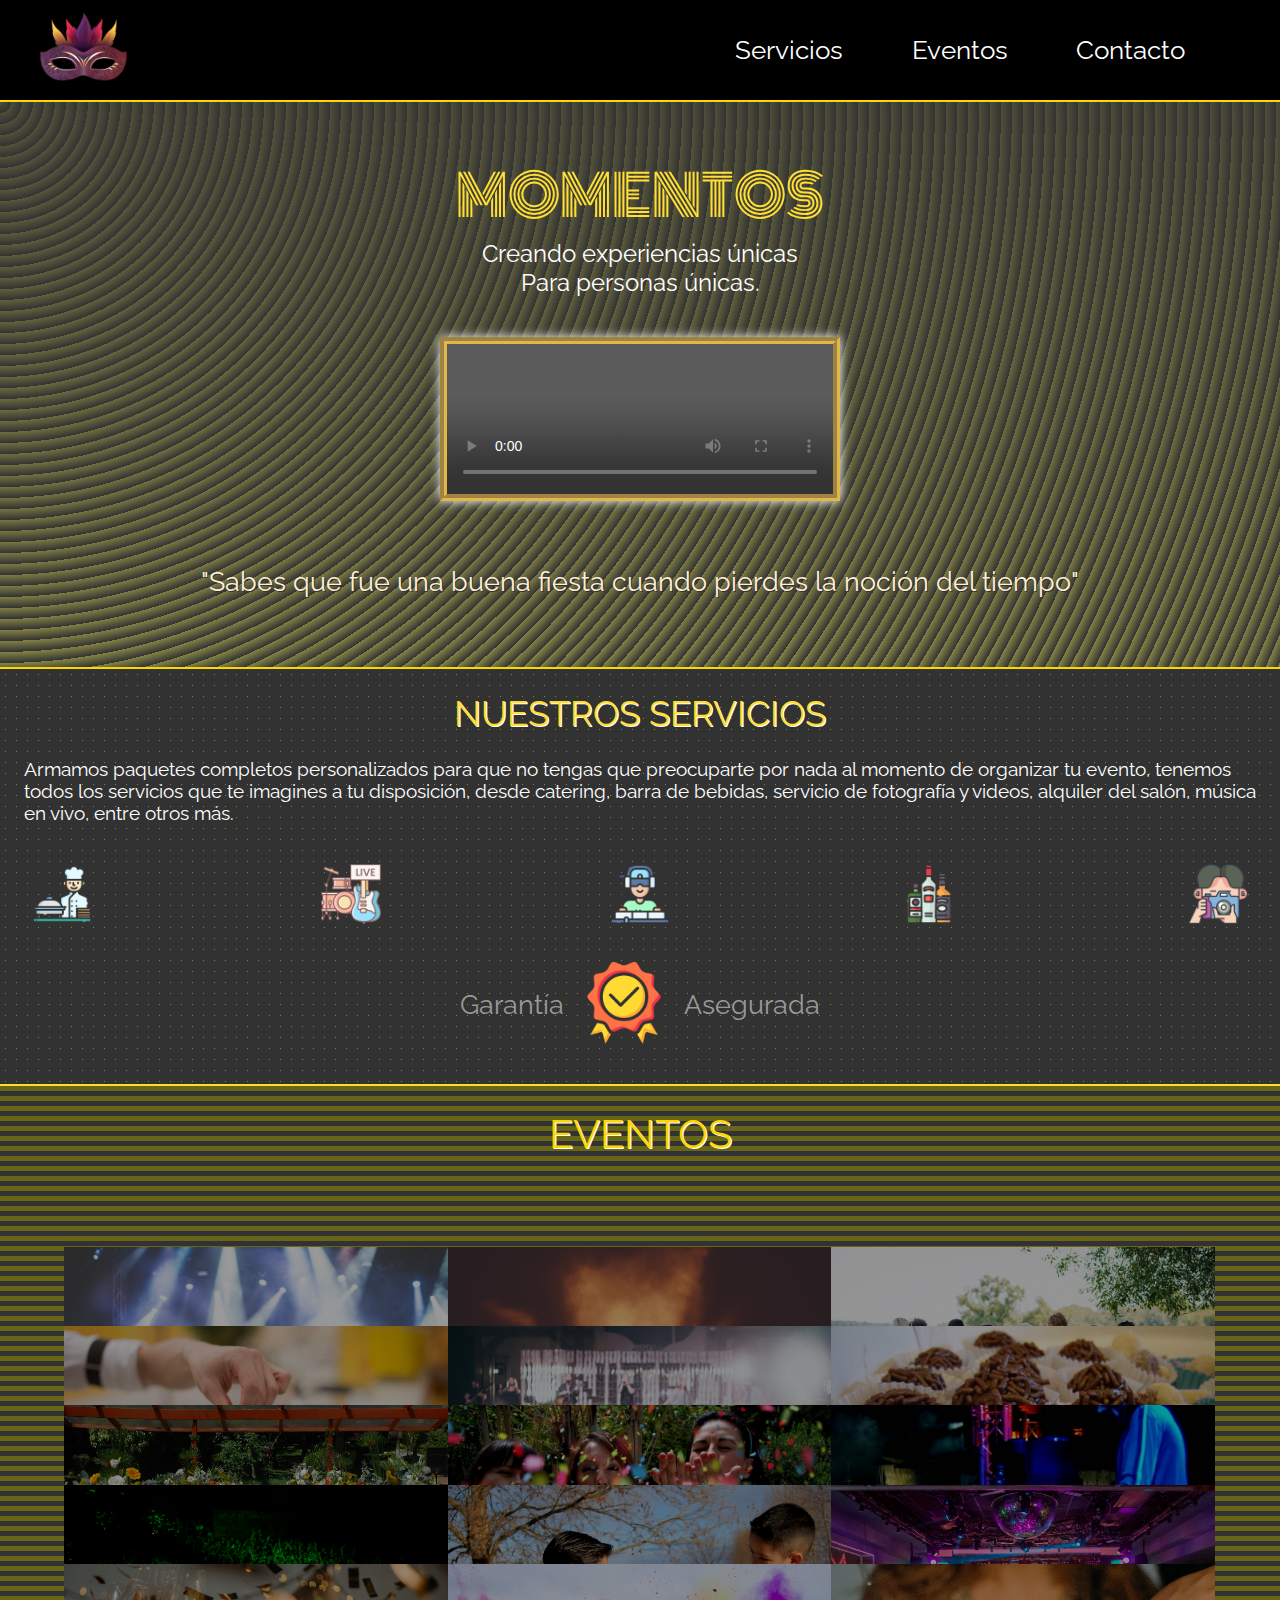
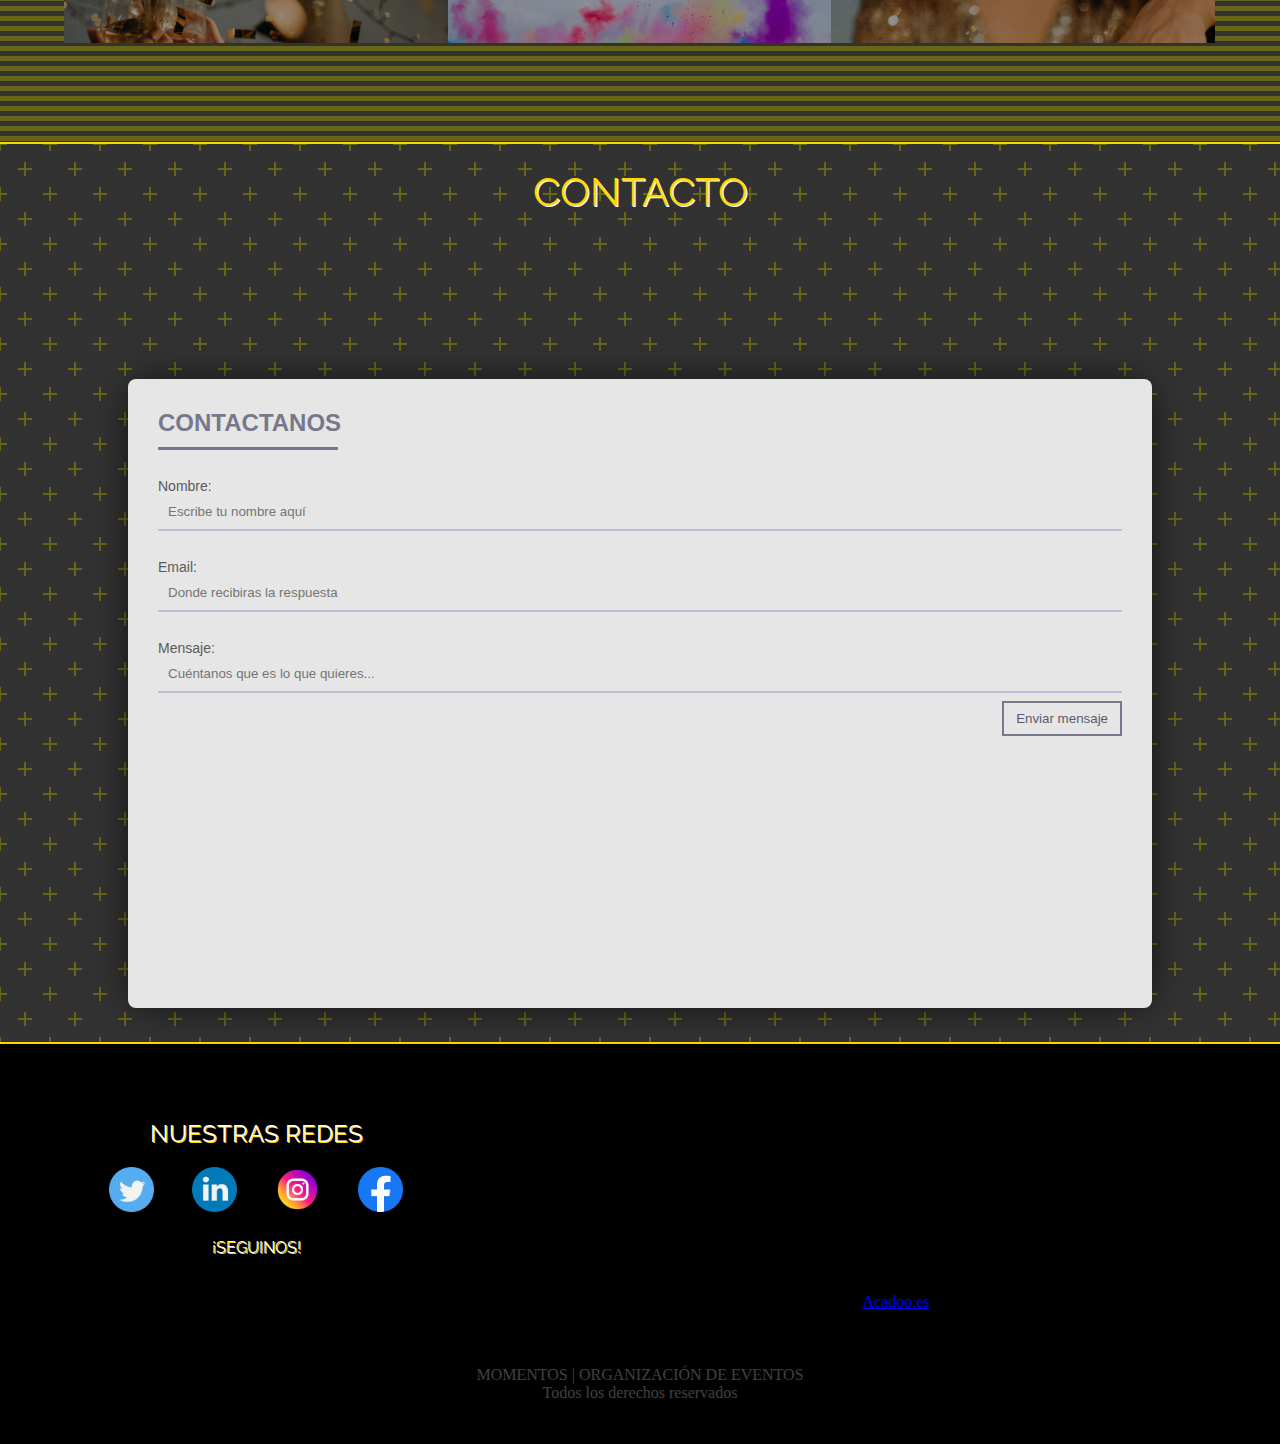
==== index.html @ 5c68de17 "Responsive for laptop finished" ====
<!DOCTYPE html>
<html lang="en">
<head>
    <meta charset="UTF-8">
    <meta http-equiv="X-UA-Compatible" content="IE=edge">
    <meta name="viewport" content="width=device-width, initial-scale=1.0">
    <link rel="stylesheet" href="styles.css">
    <link rel="icon" href="img/Logo.png">
    <title>Momentos | Organización de eventos</title>
</head>
<body>
    <header class="header">
        <nav class="navbar">
            <img src="img/Logo.png" alt="Logo de la empresa. Antifaz de festival.">

            <ul class="navbar-list">
                <li><a href="index.html#services">Servicios</a></li>
                <li><a href="index.html#events">Eventos</a></li>
                <li><a href="index.html#contact">Contacto</a></li>
            </ul>
        </nav>

        <div class="hero">
            <div class="hero-title">
                <h1>MOMENTOS</h1>
                <p>Creando experiencias únicas</p>
                <P>Para personas únicas.</P>
            </div>

            <div class="hero-video">
                <video src="videos/video1.mp4" id="videoArticle" controls></video>
            </div>

            <div class="hero-phrase">
                <p class="btn-shine">"Sabes que fue una buena fiesta cuando pierdes la noción del tiempo"</p>
            </div>
        </div>
    </header>
    
    <main>
        <!-- Sección servicios  -->
        <div class="services-container" id="services">
            <div class="services-titles">
                <h2>NUESTROS SERVICIOS</h2>
                <p>Armamos paquetes completos personalizados para que no tengas que preocuparte por nada al momento de organizar tu evento, tenemos todos los servicios que te imagines a tu disposición, desde catering, barra de bebidas, servicio de fotografía y videos, alquiler del salón, música en vivo, entre otros más.</p>
            </div>

            <div class="services-img">
                <img src="img/catering_icon.png" alt="Icono del servicio de catering">

                <img src="img/band_icon.png" alt="Icono del servicio de banda musical">


                <img src="img/dj_icon.png" alt="Icono del servicio de Disc Jockey">

                <img src="img/drinks_icon.png" alt="Icono del servicio de bebidas">

                <img src="img/photography_icon.png" alt="Icono del servicio de fotografía y video">
            </div>

            <div class="services-guarantee">
                <p>Garantía</p>

                <img src="img/guarantee.png" alt="Icono de garantía asegurada">
                
                <p>Asegurada</p>
            </div>
        </div>
        <!-- Sección eventos  -->
        <div class="events-container" id="events">
            <div class="events-titles">
                <h2>EVENTOS</h2>
            </div>

            <div class="container">
                <div class="top">
                    <ul>
                        <li><a href="#img_1"><img src="img/evento1.jpg"></a></li>
                        <li><a href="#img_2"><img src="img/evento2.jpg"></a></li>
                        <li><a href="#img_3"><img src="img/evento3.jpg"></a></li>
                        <li><a href="#img_4"><img src="img/evento4.jpg"></a></li>
                        <li><a href="#img_5"><img src="img/evento5.jpg"></a></li>
                        <li><a href="#img_6"><img src="img/evento6.jpg"></a></li>
                        <li><a href="#img_7"><img src="img/evento7.jpg"></a></li>
                        <li><a href="#img_8"><img src="img/evento8.jpg"></a></li>
                        <li><a href="#img_9"><img src="img/evento9.jpg"></a></li>
                        <li><a href="#img_10"><img src="img/evento10.jpg"></a></li>
                        <li><a href="#img_11"><img src="img/evento11.jpg"></a></li>
                        <li><a href="#img_12"><img src="img/evento12.jpg"></a></li>
                        <li><a href="#img_13"><img src="img/evento13.jpg"></a></li>
                        <li><a href="#img_14"><img src="img/evento14.jpg"></a></li>
                        <li><a href="#img_15"><img src="img/evento15.jpg"></a></li>
                        <!-- <li><a href="#img_16"><img src="img/evento16.jpg"></a></li> -->
                    </ul>
                    
                    <a href="#_1" class="lightbox trans" id="img_1"><img src="img/evento1.jpg" alt="Imagen de concierto"></a>
                    <a href="#_2" class="lightbox trans" id="img_2"><img src="img/evento2.jpg" alt="Imagen de concierto multitudinario"></a>
                    <a href="#_3" class="lightbox trans" id="img_3"><img src="img/evento3.jpg" alt="Imagen de amigas abrazandose en casamiento"></a>
                    <a href="#_4" class="lightbox trans" id="img_4"><img src="img/evento4.jpg" alt="Imagen de barra de bebidas"></a>
                    <a href="#_5" class="lightbox trans" id="img_5"><img src="img/evento5.jpg" alt="Imagen de recital"></a>
                    <a href="#_6" class="lightbox trans" id="img_6"><img src="img/evento6.jpg" alt="Imagen del catering, mesa dulce"></a>
                    <a href="#_7" class="lightbox trans" id="img_7"><img src="img/evento7.jpg" alt="Imagen de pasarela de casamiento"></a>
                    <a href="#_8" class="lightbox trans" id="img_8"><img src="img/evento8.jpg" alt="Imagen de personas festejando"></a>
                    <a href="#_9" class="lightbox trans" id="img_9"><img src="img/evento9.jpg" alt="Imagen del Disc Jockey"></a>
                    <a href="#_10" class="lightbox trans" id="img_10"><img src="img/evento10.jpg" alt="Imagen de evento multitudinario por la noche"></a>
                    <a href="#_11" class="lightbox trans" id="img_11"><img src="img/evento11.jpg" alt="Imagen de la novia y niños en casamiento"></a>
                    <a href="#_12" class="lightbox trans" id="img_12"><img src="img/evento12.jpg" alt="Imagen de concierto en espacio cerrado"></a>
                    <a href="#_13" class="lightbox trans" id="img_13"><img src="img/evento13.jpg" alt="Imagen de personas brindando con copas en evento"></a>
                    <a href="#_14" class="lightbox trans" id="img_14"><img src="img/evento14.jpg" alt="Imagen de fiesta de colores al aire libre"></a>
                    <a href="#_15" class="lightbox trans" id="img_15"><img src="img/evento15.jpg" alt="Imagen de personas brindando mientras se sirven champagne"></a>
                    <!-- <a href="#_16" class="lightbox trans" id="img_16"><img src="img/evento16.jpg"></a> -->
                </div>
            </div>
        </div>
        <!-- Sección contacto  -->
        <div class="contact-container" id="contact">
            <div class="contact-titles">
                <h2>CONTACTO</h2>
            </div>   

            <form class="form">
                <h2>CONTACTANOS</h2>

                <p type="Nombre:"><input placeholder="Escribe tu nombre aquí"></input></p>

                <p type="Email:"><input placeholder="Donde recibiras la respuesta"></input></p>

                <p type="Mensaje:"><input placeholder="Cuéntanos que es lo que quieres..."></input></p>

                <button>Enviar mensaje</button>

                <!-- <div>
                  <span class="fa fa-phone"></span>001 1023 567
                  <span class="fa fa-envelope-o"></span> contact@company.com
                </div> -->
            </form>
        </div>
    </main>
    
    <footer class="footer">
        <div class="footer-media">
            <h2>NUESTRAS REDES</h2>

            <div class="media-img">
                <img src="img/twitter_icon.png" alt="Logo de twitter">
                <img src="img/linkedin_icon.png" alt="Logo de LinkedIn">
                <img src="img/instagram_icon.png" alt="Logo de Instagram">
                <img src="img/facebook_icon.png" alt="Logo de Facebook">
            </div>

            <p>¡SEGUINOS!</p>
        </div>

        <div class="footer-copyright">
            <p>MOMENTOS | ORGANIZACIÓN DE EVENTOS</p>
            <p>Todos los derechos reservados</p>
        </div>

        <div class="footer-map">
            <iframe class="map" width="520" height="300" frameborder="0" scrolling="no" marginheight="0" marginwidth="0" id="gmap_canvas" src="https://maps.google.com/maps?width=520&amp;height=400&amp;hl=en&amp;q=Gabriela%20Mistral%202554%20C%C3%B3rdoba+()&amp;t=&amp;z=12&amp;ie=UTF8&amp;iwloc=B&amp;output=embed"></iframe> <a href='https://www.acadoo.es/'>Acadoo.es</a> <script type='text/javascript' src='https://embedmaps.com/google-maps-authorization/script.js?id=d6369b31f949847668e2e463ca52396b0f2da0f2'></script>
        </div>
    </footer>
</body>
</html>
---- styles.css ----
@import url("https://fonts.googleapis.com/css2?family=Monoton&family=Raleway:ital,wght@0,100;0,200;0,300;0,400;0,500;0,600;0,700;1,100;1,200;1,300;1,400&display=swap");
* {
  margin: 0px;
  padding: 0px;
  -webkit-box-sizing: border-box;
          box-sizing: border-box;
}

html {
  scroll-behavior: smooth;
}

header {
  width: 100%;
  border-bottom: 2px solid #FFD700;
}

.navbar {
  background-color: #000000;
  width: 100%;
  display: -webkit-box;
  display: -ms-flexbox;
  display: flex;
  -webkit-box-orient: vertical;
  -webkit-box-direction: normal;
      -ms-flex-direction: column;
          flex-direction: column;
  -webkit-box-align: center;
      -ms-flex-align: center;
          align-items: center;
  -webkit-box-pack: center;
      -ms-flex-pack: center;
          justify-content: center;
}

.navbar img {
  height: 100px;
  width: 100px;
}

.navbar-list {
  width: 100%;
  display: -webkit-box;
  display: -ms-flexbox;
  display: flex;
  -webkit-box-pack: space-evenly;
      -ms-flex-pack: space-evenly;
          justify-content: space-evenly;
  padding-bottom: 15px;
  border-bottom: 2px solid #FFD700;
}

.navbar-list li {
  list-style: none;
}

.navbar-list li a {
  font-size: 1.6rem;
  font-family: Raleway;
  text-decoration: none;
  text-shadow: 2px 2px black;
  color: #fff;
  text-shadow: 0 0 10px black;
  padding: 5px;
  border-radius: 10px;
}

.navbar-list li a:hover {
  background-color: #FFD700;
  color: black;
  -webkit-transition: ease-in .4s;
  transition: ease-in .4s;
  cursor: pointer;
}

.hero {
  padding-top: 50px;
  width: 100%;
  display: -webkit-box;
  display: -ms-flexbox;
  display: flex;
  -webkit-box-orient: vertical;
  -webkit-box-direction: normal;
      -ms-flex-direction: column;
          flex-direction: column;
  -webkit-box-align: center;
      -ms-flex-align: center;
          align-items: center;
  -webkit-box-pack: center;
      -ms-flex-pack: center;
          justify-content: center;
  background-color: #000000;
  opacity: 0.8;
  background-image: repeating-radial-gradient(circle at 0 0, transparent 0, #000000 11px), repeating-linear-gradient(#67651755, #676517);
}

.hero-title {
  display: -webkit-box;
  display: -ms-flexbox;
  display: flex;
  -webkit-box-orient: vertical;
  -webkit-box-direction: normal;
      -ms-flex-direction: column;
          flex-direction: column;
  -webkit-box-align: center;
      -ms-flex-align: center;
          align-items: center;
  -webkit-box-pack: center;
      -ms-flex-pack: center;
          justify-content: center;
  color: white;
}

.hero-title h1 {
  font-size: 3.5rem;
  font-family: Monoton;
  font-weight: 200;
  color: #FFD700;
  text-shadow: 2px px black;
}

.hero-title p {
  font-size: 1.5rem;
  font-family: Raleway;
}

.hero-video {
  margin-top: 40px;
}

.hero-video video {
  width: 400px;
  padding: 0px;
  border: 7px  goldenrod;
  border-style: groove;
  -webkit-box-shadow: 0 0 10px white;
          box-shadow: 0 0 10px white;
}

.hero-phrase {
  display: -webkit-box;
  display: -ms-flexbox;
  display: flex;
  -webkit-box-align: center;
      -ms-flex-align: center;
          align-items: center;
  margin-top: 50px;
  margin-bottom: 60px;
}

.hero-phrase p {
  color: blanchedalmond;
  font-size: 1.7rem;
  font-family: Raleway;
  padding: 10px 10px;
  text-align: center;
  text-shadow: 1px 1px black;
}

.services-container {
  width: 100%;
  background-color: #000000;
  opacity: 0.8;
  background-image: radial-gradient(#676517 0.55px, #000000 0.55px);
  background-size: 11px 11px;
  border-bottom: 2px solid #FFD700;
}

.services-titles {
  display: -webkit-box;
  display: -ms-flexbox;
  display: flex;
  -webkit-box-orient: vertical;
  -webkit-box-direction: normal;
      -ms-flex-direction: column;
          flex-direction: column;
  -webkit-box-align: center;
      -ms-flex-align: center;
          align-items: center;
  -webkit-box-pack: center;
      -ms-flex-pack: center;
          justify-content: center;
  width: 100%;
}

.services-titles h2 {
  padding: 1.5rem;
  padding-bottom: 0px;
  font-size: 2.2rem;
  font-family: Raleway;
  font-weight: 400;
  color: #FFD700;
  text-shadow: 1px 1px white;
}

.services-titles p {
  padding: 1.5rem;
  color: white;
  font-size: 1.2rem;
  font-family: Raleway;
  text-shadow: 2px 2px black;
}

.services-img {
  padding: 1rem 2rem 0rem 2rem;
  display: -webkit-box;
  display: -ms-flexbox;
  display: flex;
  -webkit-box-pack: justify;
      -ms-flex-pack: justify;
          justify-content: space-between;
  -webkit-box-align: center;
      -ms-flex-align: center;
          align-items: center;
  -ms-flex-wrap: wrap;
      flex-wrap: wrap;
  width: 100%;
}

.services-img img {
  height: 60px;
  width: 60px;
}

.services-img img:hover {
  -webkit-filter: invert(100%);
          filter: invert(100%);
  -webkit-transform: scaleX(-1);
          transform: scaleX(-1);
}

.services-guarantee {
  display: -webkit-box;
  display: -ms-flexbox;
  display: flex;
  -webkit-box-pack: center;
      -ms-flex-pack: center;
          justify-content: center;
  -webkit-box-align: center;
      -ms-flex-align: center;
          align-items: center;
  margin-top: 30px;
  padding-bottom: 30px;
}

.services-guarantee p {
  color: gray;
  font-size: 1.7rem;
  font-family: Raleway;
  padding: 10px 10px;
}

.services-guarantee img {
  height: 100px;
  width: 100px;
}

.events-container {
  width: 100%;
  background-color: #323232;
  opacity: 1;
  background-image: -webkit-gradient(linear, left bottom, left top, color-stop(50%, #323232), color-stop(50%, #676517));
  background-image: linear-gradient(0deg, #323232 50%, #676517 50%);
  background-size: 10px 10px;
  border-bottom: 2px solid #FFD700;
}

.events-titles {
  display: -webkit-box;
  display: -ms-flexbox;
  display: flex;
  -webkit-box-pack: center;
      -ms-flex-pack: center;
          justify-content: center;
  width: 100%;
}

.events-titles h2 {
  padding: 1.5rem;
  padding-bottom: 0px;
  font-size: 2.5rem;
  font-family: Raleway;
  font-weight: 400;
  color: #FFD700;
  text-shadow: 1px 1px white;
}

.container {
  width: 100%;
  height: 55vh;
}

.trans {
  transition: all 1s ease;
  -moz-transition: all 1s ease;
  -ms-transition: all 1s ease;
  -o-transition: all 1s ease;
  -webkit-transition: all 1s ease;
}

.top {
  display: -webkit-box;
  display: -ms-flexbox;
  display: flex;
  width: 90vw;
  height: 80vh;
  margin-top: 10vh;
  margin-left: auto;
  margin-right: auto;
  margin-bottom: 10vh;
}

.top ul {
  list-style: none;
  width: 100%;
  height: 100%;
  z-index: 1;
  -webkit-box-sizing: border-box;
          box-sizing: border-box;
}

.top ul li {
  position: relative;
  float: left;
  width: 33.3%;
  height: 11%;
  overflow: hidden;
}

.top ul li::before {
  position: absolute;
  top: 0;
  left: 0;
  width: 100%;
  height: 100%;
  background-color: #000;
  content: '';
  color: white;
  opacity: 0.4;
  text-align: center;
  -webkit-box-sizing: border-box;
          box-sizing: border-box;
  pointer-events: none;
  transition: all 0.5s ease;
  -moz-transition: all 0.5s ease;
  -ms-transition: all 0.5s ease;
  -o-transition: all 0.5s ease;
  -webkit-transition: all 0.5s ease;
}

.top ul li:hover::before {
  opacity: 0;
  background-color: rgba(0, 0, 0, 0.9);
}

.top ul li img {
  width: 100%;
  height: auto;
  overflow: hidden;
}

.lightbox {
  position: fixed;
  width: 100%;
  height: 100%;
  text-align: center;
  top: 0;
  left: 0;
  background-color: rgba(0, 0, 0, 0.75);
  z-index: 999;
  opacity: 0;
  pointer-events: none;
}

.lightbox img {
  max-width: 90%;
  max-height: 80%;
  position: relative;
  top: -100%;
  /* Transition */
  transition: all 1s ease;
  -moz-transition: all 1s ease;
  -ms-transition: all 1s ease;
  -o-transition: all 1s ease;
  -webkit-transition: all 1s ease;
}

.lightbox:target {
  outline: none;
  top: 0;
  opacity: 1;
  pointer-events: auto;
  transition: all 1.2s ease;
  -moz-transition: all 1.2s ease;
  -ms-transition: all 1.2s ease;
  -o-transition: all 1.2s ease;
  -webkit-transition: all 1.2s ease;
}

.lightbox:target img {
  top: 0;
  top: 50%;
  transform: translateY(-50%);
  -moz-transform: translateY(-50%);
  -ms-transform: translateY(-50%);
  -o-transform: translateY(-50%);
  -webkit-transform: translateY(-50%);
}

.contact-container {
  height: 100vh;
  width: 100%;
  background-color: #323232;
  opacity: 1;
  background: radial-gradient(circle, transparent 20%, #323232 20%, #323232 80%, transparent 80%, transparent), radial-gradient(circle, transparent 20%, #323232 20%, #323232 80%, transparent 80%, transparent) 25px 25px, linear-gradient(#676517 2px, transparent 2px) 0 -1px, linear-gradient(90deg, #676517 2px, #323232 2px) -1px 0;
  background-size: 50px 50px, 50px 50px, 25px 25px, 25px 25px;
  border-bottom: 2px solid #FFD700;
}

.contact-titles {
  display: -webkit-box;
  display: -ms-flexbox;
  display: flex;
  -webkit-box-pack: center;
      -ms-flex-pack: center;
          justify-content: center;
  width: 100%;
}

.contact-titles h2 {
  padding: 1.5rem;
  font-size: 2.5rem;
  font-family: Raleway;
  font-weight: 400;
  color: #FFD700;
  text-shadow: 1px 1px white;
}

.form {
  width: 80%;
  height: 70%;
  background: #e6e6e6;
  border-radius: 8px;
  -webkit-box-shadow: 0 0 40px -10px #000;
          box-shadow: 0 0 40px -10px #000;
  margin: calc(40vh - 220px) auto;
  padding: 20px 30px;
  max-width: calc(100vw - 40px);
  -webkit-box-sizing: border-box;
          box-sizing: border-box;
  font-family: "Montserrat", sans-serif;
}

.form h2 {
  margin: 10px 0;
  padding-bottom: 10px;
  width: 180px;
  color: #78788c;
  border-bottom: 3px solid #78788c;
}

.form input {
  width: 100%;
  padding: 10px;
  -webkit-box-sizing: border-box;
          box-sizing: border-box;
  background: none;
  outline: none;
  resize: none;
  border: 0;
  font-family: "Montserrat", sans-serif;
  -webkit-transition: all 0.3s;
  transition: all 0.3s;
  border-bottom: 2px solid #bebed2;
}

.form input:focus {
  border-bottom: 2px solid #78788c;
}

.form p:before {
  content: attr(type);
  display: block;
  margin: 28px 0 0;
  font-size: 14px;
  color: #5a5a5a;
}

.form button {
  float: right;
  padding: 8px 12px;
  margin: 8px 0 0;
  font-family: "Montserrat", sans-serif;
  border: 2px solid #78788c;
  background: 0;
  color: #5a5a6e;
  cursor: pointer;
  -webkit-transition: all 0.3s;
  transition: all 0.3s;
}

.form button:hover {
  background: #78788c;
  color: #fff;
}

.footer {
  position: relative;
  bottom: 0;
  width: 100%;
  height: 600px;
  background-color: #000;
}

.footer-media {
  display: -webkit-box;
  display: -ms-flexbox;
  display: flex;
  -webkit-box-orient: vertical;
  -webkit-box-direction: normal;
      -ms-flex-direction: column;
          flex-direction: column;
  -webkit-box-align: center;
      -ms-flex-align: center;
          align-items: center;
}

.footer-media h2 {
  padding-top: 1.2rem;
  font-family: Raleway;
  font-weight: 400;
  color: white;
  text-shadow: 1px 1px #FFD700;
}

.footer-media P {
  padding-top: 0.4rem;
  padding-bottom: 0.7rem;
  font-family: Raleway;
  font-weight: 400;
  color: white;
  text-shadow: 1px 1px #FFD700;
}

.media-img {
  width: 80%;
  display: -webkit-box;
  display: -ms-flexbox;
  display: flex;
  -webkit-box-pack: space-evenly;
      -ms-flex-pack: space-evenly;
          justify-content: space-evenly;
  padding: 1.2rem;
}

.media-img img {
  height: 45px;
}

.footer-copyright {
  padding: 0.8rem;
  display: -webkit-box;
  display: -ms-flexbox;
  display: flex;
  -webkit-box-orient: vertical;
  -webkit-box-direction: normal;
      -ms-flex-direction: column;
          flex-direction: column;
  -webkit-box-pack: center;
      -ms-flex-pack: center;
          justify-content: center;
  -webkit-box-align: center;
      -ms-flex-align: center;
          align-items: center;
}

.footer-copyright p {
  color: gray;
  opacity: 50%;
  font-size: 1rem;
}

.footer-map {
  margin-top: 15px;
  display: -webkit-box;
  display: -ms-flexbox;
  display: flex;
  -webkit-box-pack: center;
      -ms-flex-pack: center;
          justify-content: center;
  -webkit-box-align: center;
      -ms-flex-align: center;
          align-items: center;
  -webkit-box-orient: vertical;
  -webkit-box-direction: normal;
      -ms-flex-direction: column;
          flex-direction: column;
}

.map {
  width: 350px;
  height: 250px;
}

@media (max-width: 375px) {
  .hero-title {
    display: -webkit-box;
    display: -ms-flexbox;
    display: flex;
    -webkit-box-orient: vertical;
    -webkit-box-direction: normal;
        -ms-flex-direction: column;
            flex-direction: column;
    -webkit-box-align: center;
        -ms-flex-align: center;
            align-items: center;
    -webkit-box-pack: center;
        -ms-flex-pack: center;
            justify-content: center;
    color: white;
  }
  .hero-title h1 {
    font-size: 3rem;
    font-family: Monoton;
    font-weight: 200;
    color: #FFD700;
    text-shadow: 2px px black;
  }
  .hero-title p {
    font-size: 1.5rem;
    font-family: Raleway;
  }
  .hero-video video {
    width: 310px;
    padding: 0px;
    border: 7px  goldenrod;
    border-style: groove;
    -webkit-box-shadow: 0 0 10px white;
            box-shadow: 0 0 10px white;
  }
  .services-guarantee {
    display: -webkit-box;
    display: -ms-flexbox;
    display: flex;
    -webkit-box-pack: center;
        -ms-flex-pack: center;
            justify-content: center;
    -webkit-box-align: center;
        -ms-flex-align: center;
            align-items: center;
    margin-top: 30px;
    padding-bottom: 30px;
  }
  .services-guarantee p {
    color: gray;
    font-size: 1.3rem;
    font-family: Raleway;
    padding: 10px 10px;
  }
  .map {
    width: 300px;
    height: 220px;
  }
  .footer-copyright p {
    color: gray;
    opacity: 50%;
    font-size: 0.8rem;
  }
}

@media (min-width: 768px) {
  .navbar {
    display: -ms-grid;
    display: grid;
    -ms-grid-columns: 30% 60%;
        grid-template-columns: 30% 60%;
    border-bottom: 2px solid #FFD700;
    -webkit-box-align: center;
        -ms-flex-align: center;
            align-items: center;
  }
  .navbar-list {
    display: -webkit-box;
    display: -ms-flexbox;
    display: flex;
    -webkit-box-align: center;
        -ms-flex-align: center;
            align-items: center;
    border-bottom: none;
    padding-bottom: 0px;
  }
  .footer {
    width: 100%;
    height: 400px;
    background-color: #000;
    display: -ms-grid;
    display: grid;
    -ms-grid-columns: 40% 60%;
        grid-template-columns: 40% 60%;
    -ms-grid-rows: 70% 30%;
        grid-template-rows: 70% 30%;
        grid-template-areas: "media map" "copyright copyright";
  }
  .footer-media {
    -ms-grid-row: 1;
    -ms-grid-column: 1;
    grid-area: media;
    -ms-flex-item-align: center;
        -ms-grid-row-align: center;
        align-self: center;
  }
  .footer-copyright {
    -ms-grid-row: 2;
    -ms-grid-column: 1;
    -ms-grid-column-span: 2;
    grid-area: copyright;
  }
  .footer-map {
    -ms-grid-row: 1;
    -ms-grid-column: 2;
    grid-area: map;
  }
  .map {
    padding-top: 1.2rem;
    width: 400px;
    height: 220px;
  }
}

@media (min-width: 1024px) {
  .navbar {
    display: -ms-grid;
    display: grid;
    -ms-grid-columns: 15% 35% 45%;
        grid-template-columns: 15% 35% 45%;
        grid-template-areas: "logo none navbar";
    border-bottom: 2px solid #FFD700;
    -webkit-box-align: center;
        -ms-flex-align: center;
            align-items: center;
  }
  .navbar-list {
    -ms-grid-row: 1;
    -ms-grid-column: 3;
    grid-area: navbar;
    width: 100%;
    display: -webkit-box;
    display: -ms-flexbox;
    display: flex;
    -webkit-box-pack: space-evenly;
        -ms-flex-pack: space-evenly;
            justify-content: space-evenly;
  }
  .footer {
    position: relative;
    bottom: 0;
    width: 100%;
    height: 400px;
    background-color: #000;
  }
}
/*# sourceMappingURL=styles.css.map */
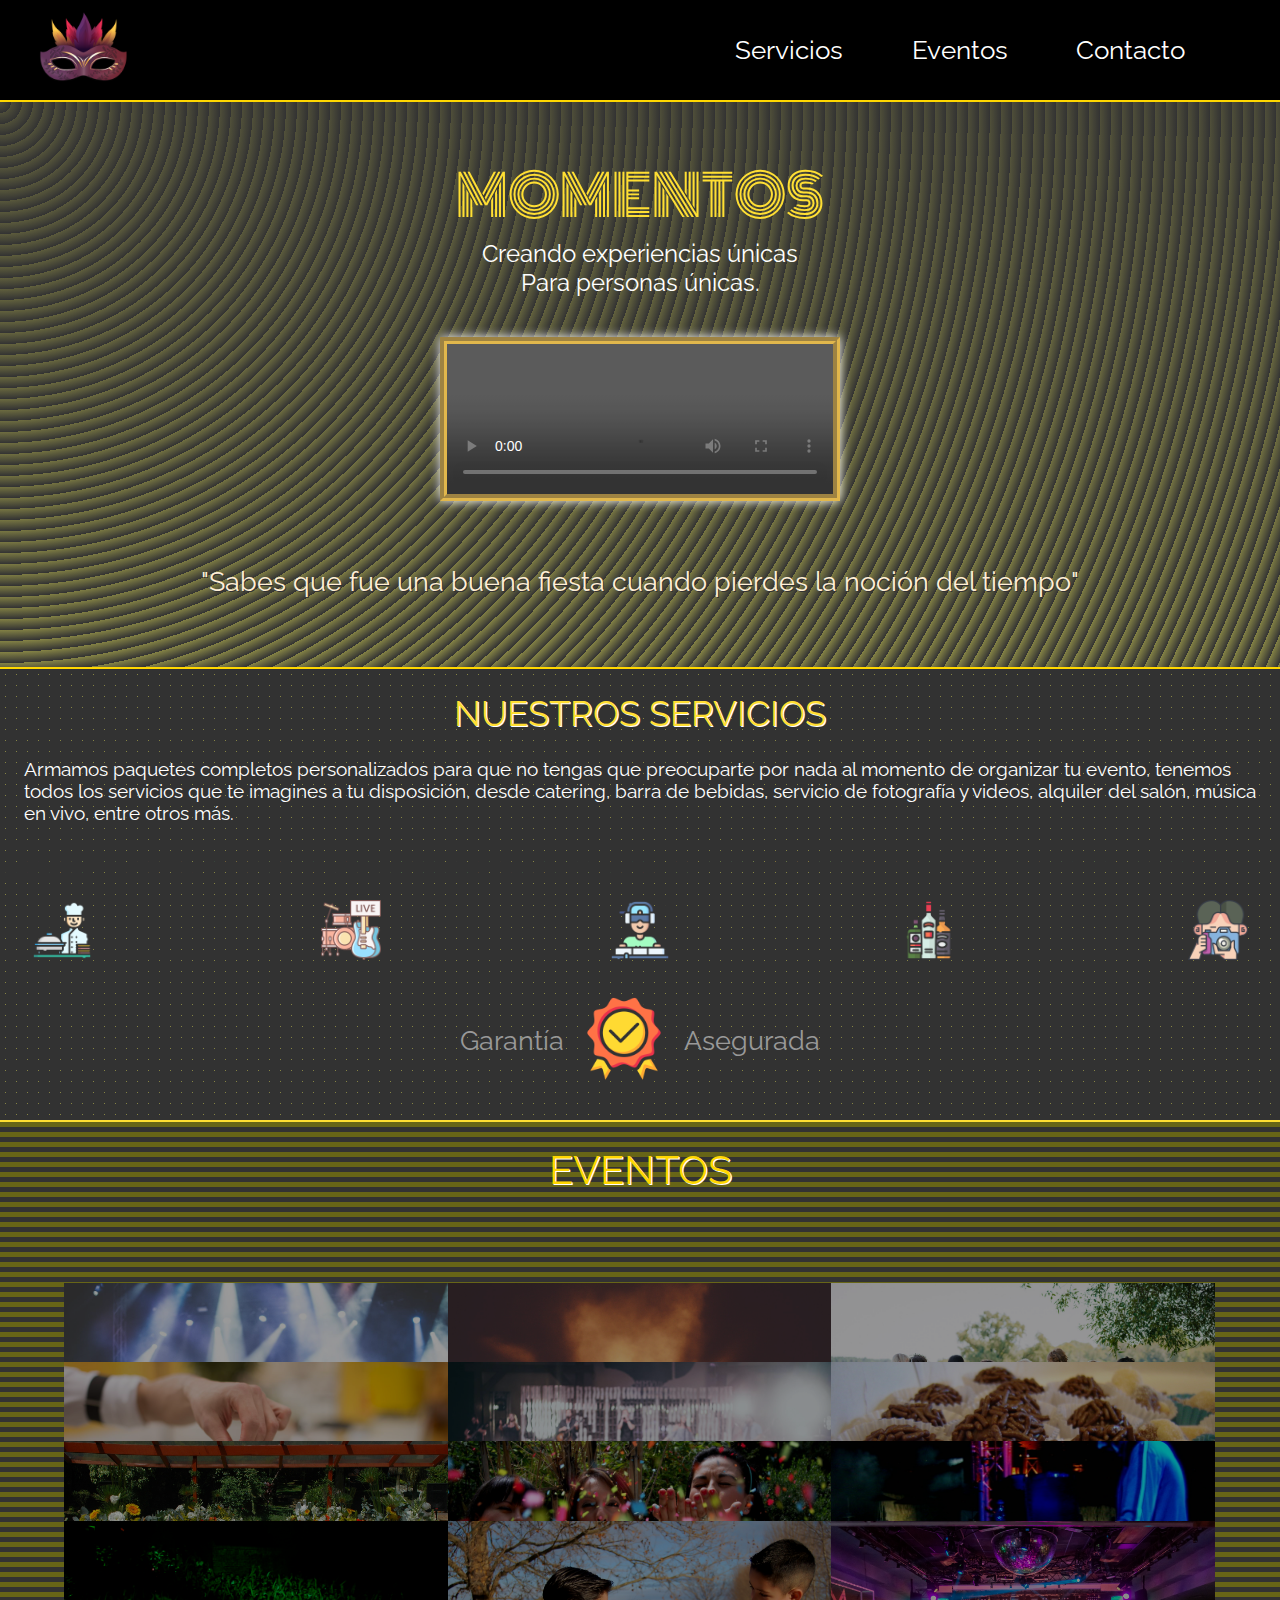
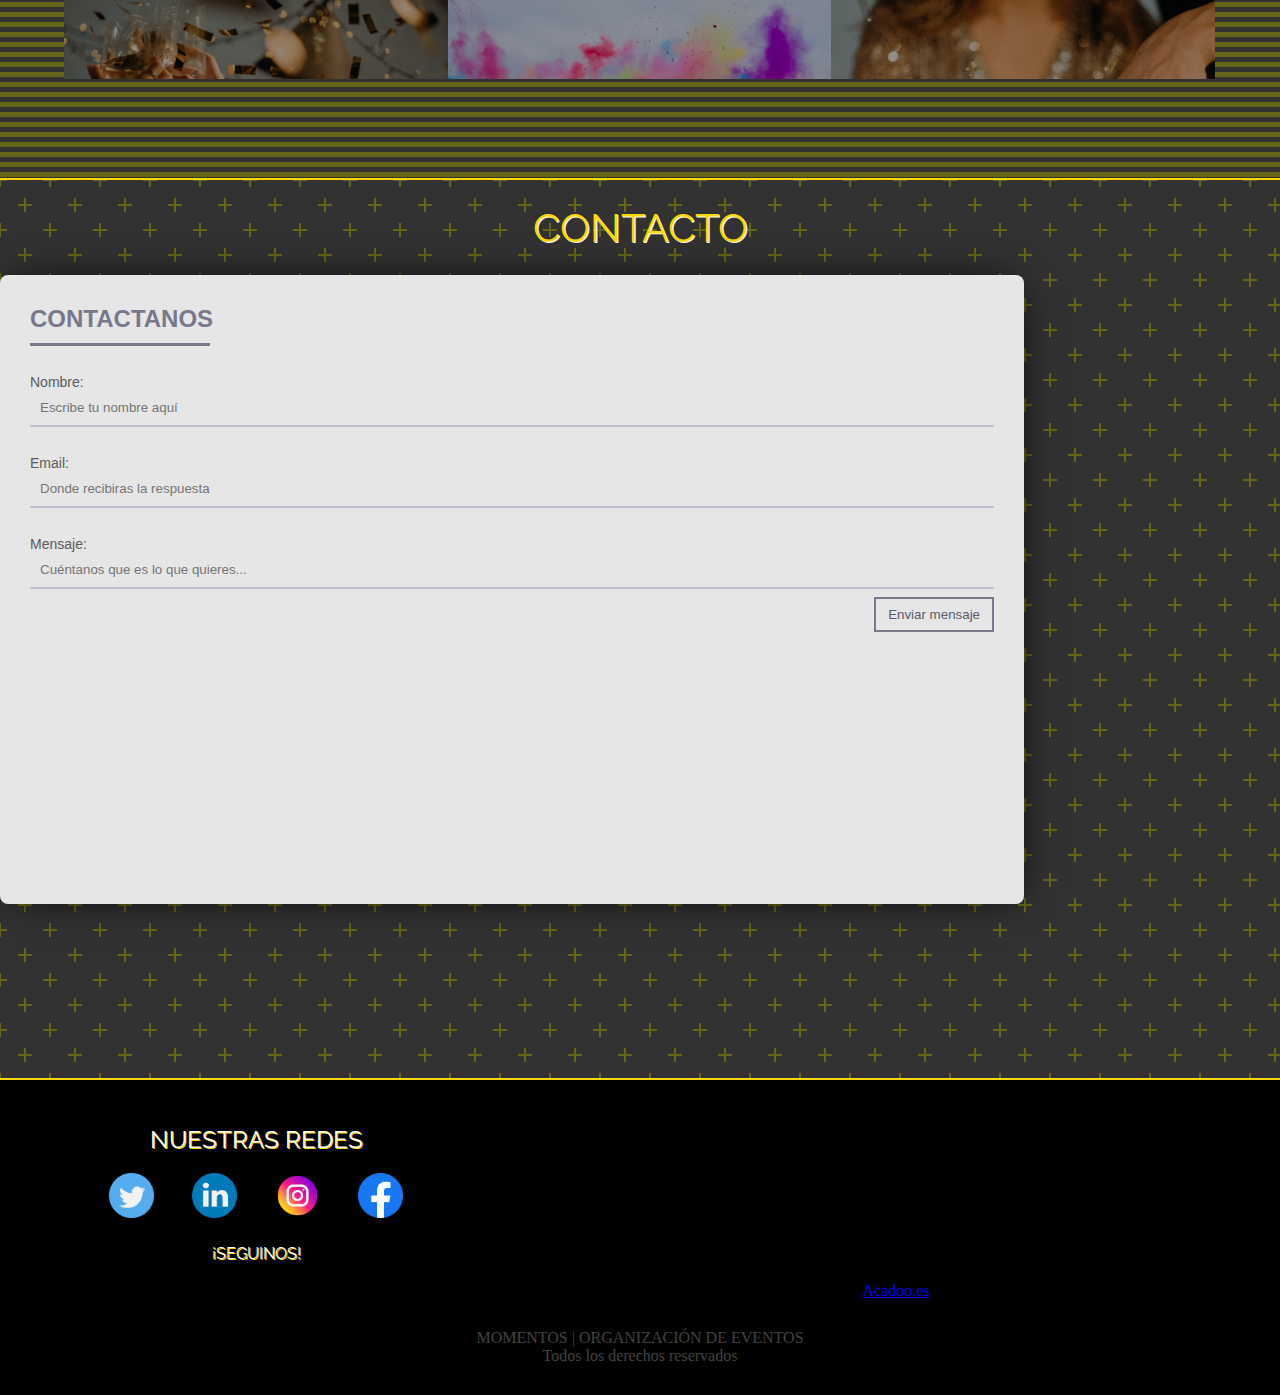
==== commit 061cb322: "In construction" ====
--- a/index.html
+++ b/index.html
@@ -42,31 +42,39 @@
         <div class="services-container" id="services">
             <div class="services-titles">
                 <h2>NUESTROS SERVICIOS</h2>
-                <p>Armamos paquetes completos personalizados para que no tengas que preocuparte por nada al momento de organizar tu evento, tenemos todos los servicios que te imagines a tu disposición, desde catering, barra de bebidas, servicio de fotografía y videos, alquiler del salón, música en vivo, entre otros más.</p>
+                <p id="#services-description">Armamos paquetes completos personalizados para que no tengas que preocuparte por nada al momento de organizar tu evento, tenemos todos los servicios que te imagines a tu disposición, desde catering, barra de bebidas, servicio de fotografía y videos, alquiler del salón, música en vivo, entre otros más.</p>
             </div>
 
-            <div class="services-img">
-                <img src="img/catering_icon.png" alt="Icono del servicio de catering">
+            <div class="services-box">
+                <p>Armamos paquetes completos personalizados para que no tengas que preocuparte por nada al momento de organizar tu evento, tenemos todos los servicios que te imagines a tu disposición, desde catering, barra de bebidas, servicio de fotografía y videos, alquiler del salón, música en vivo, entre otros más.</p>
 
-                <img src="img/band_icon.png" alt="Icono del servicio de banda musical">
+                <div class="services-img">
+                    <img src="img/catering_icon.png" alt="Icono del servicio de catering">
+    
+                    <img src="img/band_icon.png" alt="Icono del servicio de banda musical">
+    
+    
+                    <img src="img/dj_icon.png" alt="Icono del servicio de Disc Jockey">
+    
+                    <img src="img/drinks_icon.png" alt="Icono del servicio de bebidas">
+    
+                    <img src="img/photography_icon.png" alt="Icono del servicio de fotografía y video">
+                </div>
+    
+                <div class="services-guarantee">
+                    <p>Garantía</p>
+    
+                    <img src="img/guarantee.png" alt="Icono de garantía asegurada">
+                    
+                    <p>Asegurada</p>
+                </div>
 
-
-                <img src="img/dj_icon.png" alt="Icono del servicio de Disc Jockey">
-
-                <img src="img/drinks_icon.png" alt="Icono del servicio de bebidas">
-
-                <img src="img/photography_icon.png" alt="Icono del servicio de fotografía y video">
-            </div>
-
-            <div class="services-guarantee">
-                <p>Garantía</p>
-
-                <img src="img/guarantee.png" alt="Icono de garantía asegurada">
-                
-                <p>Asegurada</p>
+                <div class="dj">
+                    <img src="img/dj-human" alt="">
+                </div>
             </div>
         </div>
-        <!-- Sección eventos  -->
+        <!-- Sección eventos -->
         <div class="events-container" id="events">
             <div class="events-titles">
                 <h2>EVENTOS</h2>
--- a/styles.css
+++ b/styles.css
@@ -253,6 +253,10 @@
 .services-guarantee img {
   height: 100px;
   width: 100px;
+}
+
+.dj {
+  display: none;
 }
 
 .events-container {
@@ -437,15 +441,14 @@
 }
 
 .form {
+  position: relative;
   width: 80%;
   height: 70%;
   background: #e6e6e6;
   border-radius: 8px;
   -webkit-box-shadow: 0 0 40px -10px #000;
           box-shadow: 0 0 40px -10px #000;
-  margin: calc(40vh - 220px) auto;
   padding: 20px 30px;
-  max-width: calc(100vw - 40px);
   -webkit-box-sizing: border-box;
           box-sizing: border-box;
   font-family: "Montserrat", sans-serif;
@@ -508,7 +511,6 @@
   position: relative;
   bottom: 0;
   width: 100%;
-  height: 600px;
   background-color: #000;
 }
 
@@ -691,7 +693,6 @@
   }
   .footer {
     width: 100%;
-    height: 400px;
     background-color: #000;
     display: -ms-grid;
     display: grid;
@@ -756,8 +757,138 @@
     position: relative;
     bottom: 0;
     width: 100%;
-    height: 400px;
     background-color: #000;
   }
 }
+
+@media (min-width: 1440px) {
+  .services-box {
+    margin-top: 3%;
+    height: 80%;
+    display: -ms-grid;
+    display: grid;
+    -ms-grid-columns: 1fr 1fr;
+        grid-template-columns: 1fr 1fr;
+    -ms-grid-rows: (33%)[3];
+        grid-template-rows: repeat(3, 33%);
+        grid-template-areas: "1 dj"+ "2 dj"+ "3 dj";
+  }
+  .services-box p {
+    -ms-grid-row: 1;
+    -ms-grid-column: 1;
+    grid-area: 1;
+    padding: 1.5rem;
+    color: white;
+    font-size: 1.7rem;
+    font-family: Raleway;
+    text-shadow: 2px 2px black;
+  }
+  .services-titles p {
+    display: none;
+  }
+  .services-img {
+    -ms-grid-row: 3;
+    -ms-grid-column: 1;
+    grid-area: 3;
+    padding: 1rem 2rem 0rem 2rem;
+    display: -webkit-box;
+    display: -ms-flexbox;
+    display: flex;
+    -webkit-box-pack: justify;
+        -ms-flex-pack: justify;
+            justify-content: space-between;
+    -webkit-box-align: center;
+        -ms-flex-align: center;
+            align-items: center;
+    -ms-flex-wrap: wrap;
+        flex-wrap: wrap;
+    width: 100%;
+  }
+  .services-img img {
+    height: 60px;
+    width: 60px;
+  }
+  .services-img img:hover {
+    -webkit-filter: invert(100%);
+            filter: invert(100%);
+    -webkit-transform: scaleX(-1);
+            transform: scaleX(-1);
+  }
+  .services-guarantee {
+    -ms-grid-row: 2;
+    -ms-grid-column: 1;
+    grid-area: 2;
+    display: -webkit-box;
+    display: -ms-flexbox;
+    display: flex;
+    -webkit-box-pack: center;
+        -ms-flex-pack: center;
+            justify-content: center;
+    -webkit-box-align: center;
+        -ms-flex-align: center;
+            align-items: center;
+    margin-top: 30px;
+    padding-bottom: 30px;
+  }
+  .services-guarantee p {
+    color: gray;
+    font-size: 1.7rem;
+    font-family: Raleway;
+    padding: 10px 10px;
+  }
+  .services-guarantee img {
+    height: 100px;
+    width: 100px;
+  }
+  .dj {
+    display: -webkit-box;
+    display: -ms-flexbox;
+    display: flex;
+    -webkit-box-pack: end;
+        -ms-flex-pack: end;
+            justify-content: flex-end;
+    -webkit-box-align: start;
+        -ms-flex-align: start;
+            align-items: flex-start;
+    -ms-grid-row: 1;
+    -ms-grid-row-span: 3;
+    -ms-grid-column: 2;
+    grid-area: dj;
+  }
+  .dj img {
+    border-radius: 80%;
+    height: 95%;
+    width: 100%;
+    opacity: 30%;
+  }
+  .container {
+    width: 100%;
+    height: 100vh;
+  }
+  .top {
+    width: 90vw;
+    height: 100vh;
+  }
+  .top ul {
+    width: 100%;
+    height: 100%;
+  }
+  .top ul li {
+    position: relative;
+    float: left;
+    width: 20%;
+    height: 25%;
+    overflow: hidden;
+  }
+  .footer {
+    -ms-grid-columns: 40% 20% 40%;
+        grid-template-columns: 40% 20% 40%;
+    -ms-grid-rows: 70% 30%;
+        grid-template-rows: 70% 30%;
+        grid-template-areas: "media none map"+ "copyright copyright copyright";
+  }
+}
 /*# sourceMappingURL=styles.css.map */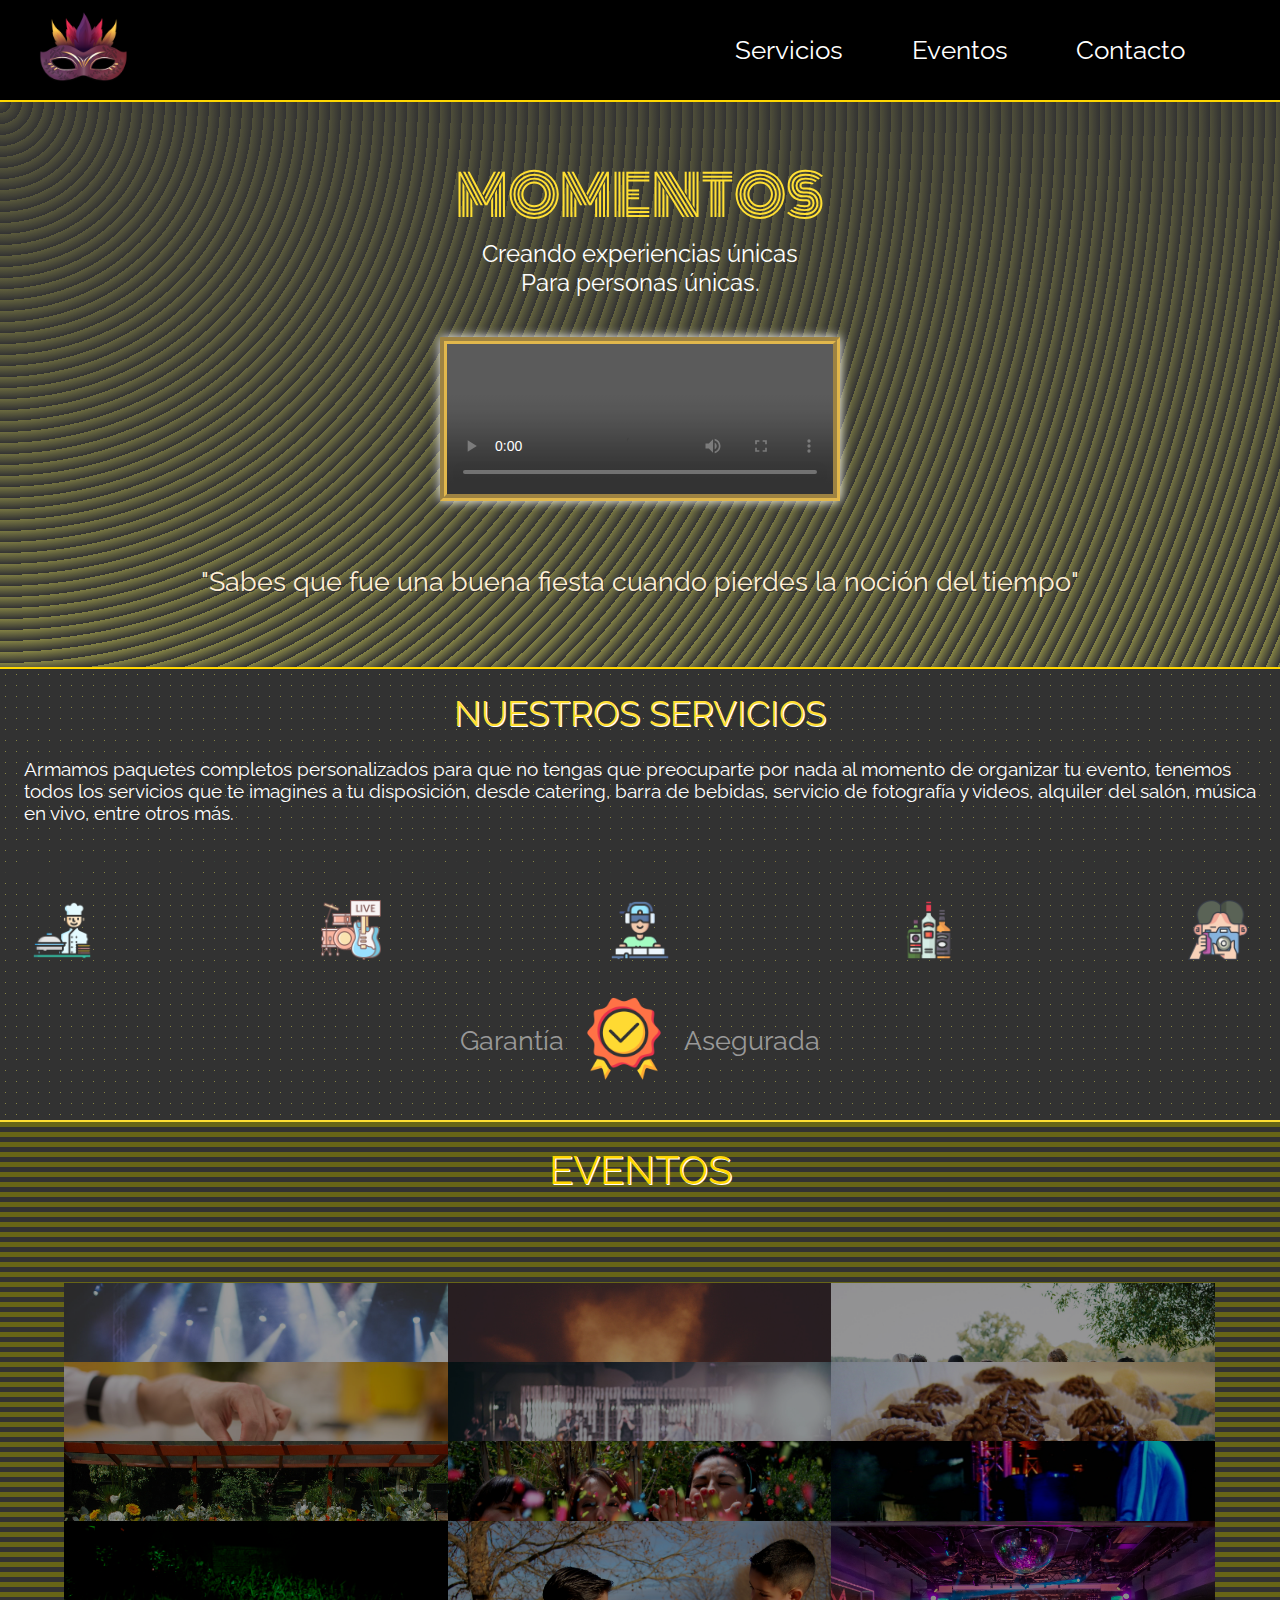
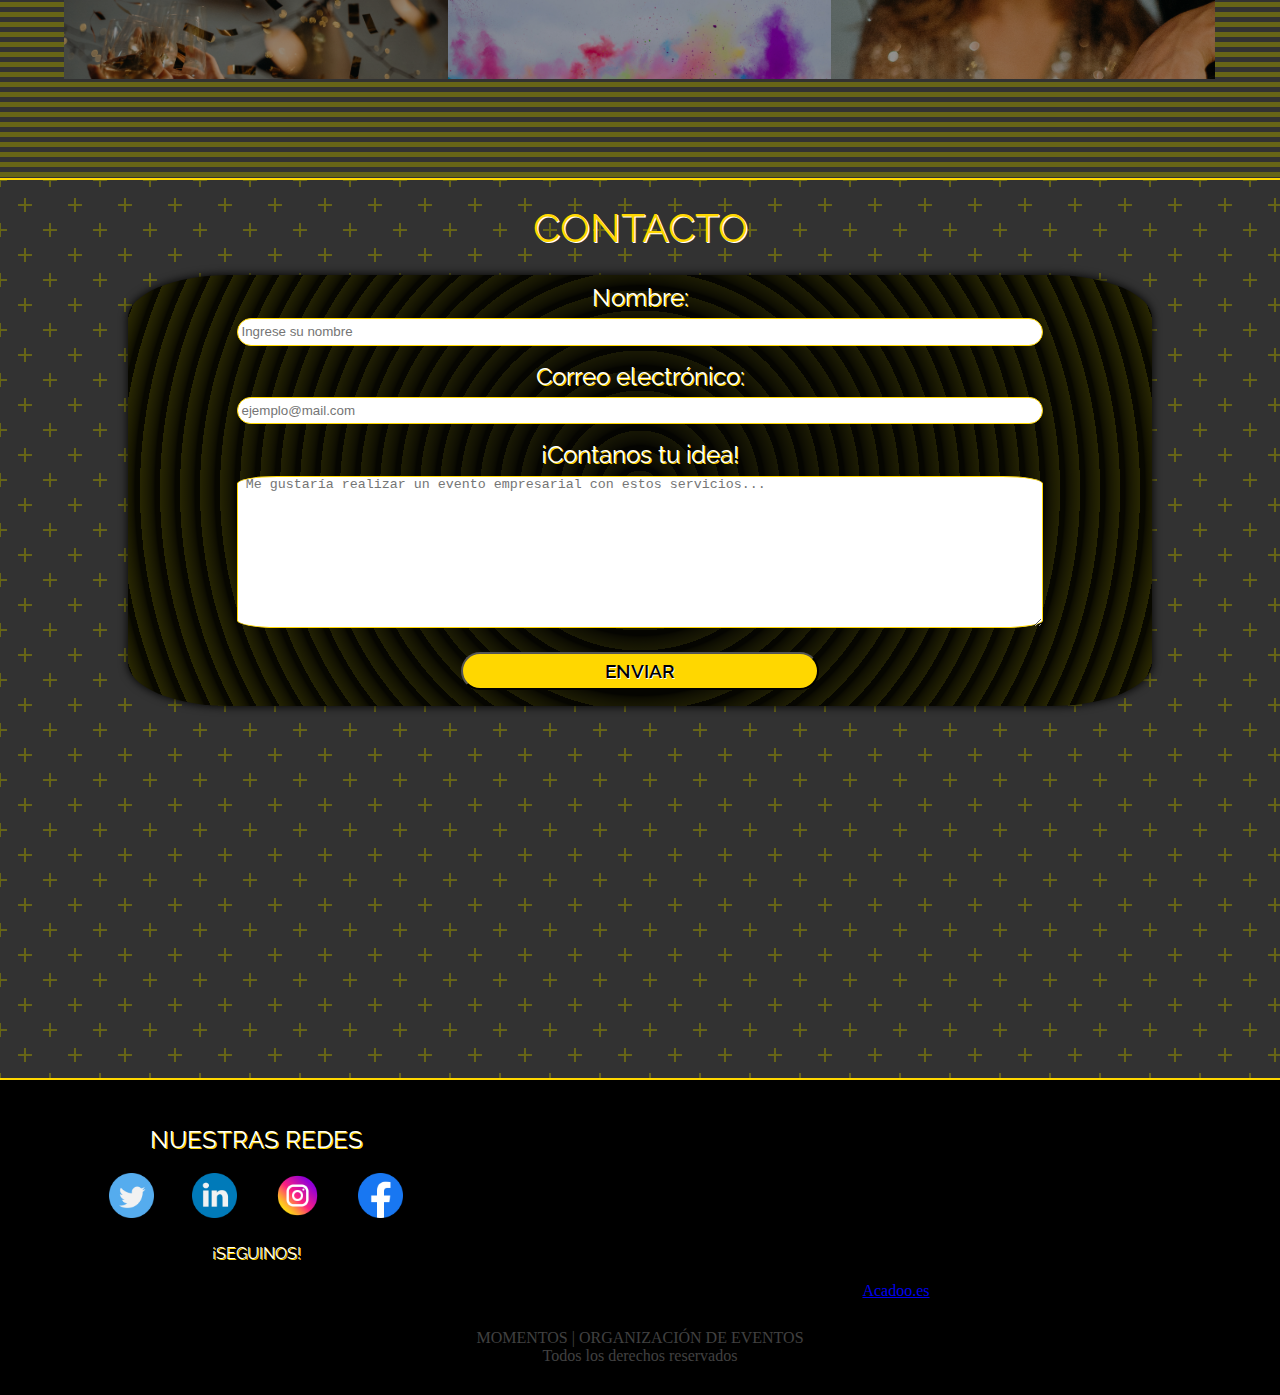
==== commit f94909eb: "form changed" ====
--- a/index.html
+++ b/index.html
@@ -126,21 +126,23 @@
                 <h2>CONTACTO</h2>
             </div>   
 
-            <form class="form">
-                <h2>CONTACTANOS</h2>
+            <form action="" class="form">
+                <div>
+                    <label for="name">Nombre:</label>
+                    <input type="text" placeholder=" Ingrese su nombre" id="name">
+                </div>
 
-                <p type="Nombre:"><input placeholder="Escribe tu nombre aquí"></input></p>
+                <div>
+                    <label for="email">Correo electrónico:</label>
+                    <input type="email" placeholder=" ejemplo@mail.com" id="email">
+                </div>
 
-                <p type="Email:"><input placeholder="Donde recibiras la respuesta"></input></p>
+                <div>
+                    <label for="textarea">¡Contanos tu idea!</label>
+                    <textarea name="" id="" cols="30" rows="10" placeholder=" Me gustaría realizar un evento empresarial con estos servicios..."></textarea>
+                </div>
 
-                <p type="Mensaje:"><input placeholder="Cuéntanos que es lo que quieres..."></input></p>
-
-                <button>Enviar mensaje</button>
-
-                <!-- <div>
-                  <span class="fa fa-phone"></span>001 1023 567
-                  <span class="fa fa-envelope-o"></span> contact@company.com
-                </div> -->
+                <button>ENVIAR</button>
             </form>
         </div>
     </main>
--- a/styles.css
+++ b/styles.css
@@ -412,6 +412,16 @@
 }
 
 .contact-container {
+  display: -webkit-box;
+  display: -ms-flexbox;
+  display: flex;
+  -webkit-box-orient: vertical;
+  -webkit-box-direction: normal;
+      -ms-flex-direction: column;
+          flex-direction: column;
+  -webkit-box-align: center;
+      -ms-flex-align: center;
+          align-items: center;
   height: 100vh;
   width: 100%;
   background-color: #323232;
@@ -441,70 +451,77 @@
 }
 
 .form {
-  position: relative;
+  border-radius: 10%;
   width: 80%;
-  height: 70%;
-  background: #e6e6e6;
-  border-radius: 8px;
-  -webkit-box-shadow: 0 0 40px -10px #000;
-          box-shadow: 0 0 40px -10px #000;
-  padding: 20px 30px;
-  -webkit-box-sizing: border-box;
-          box-sizing: border-box;
-  font-family: "Montserrat", sans-serif;
-}
-
-.form h2 {
-  margin: 10px 0;
-  padding-bottom: 10px;
-  width: 180px;
-  color: #78788c;
-  border-bottom: 3px solid #78788c;
-}
-
-.form input {
-  width: 100%;
-  padding: 10px;
-  -webkit-box-sizing: border-box;
-          box-sizing: border-box;
-  background: none;
-  outline: none;
-  resize: none;
-  border: 0;
-  font-family: "Montserrat", sans-serif;
-  -webkit-transition: all 0.3s;
-  transition: all 0.3s;
-  border-bottom: 2px solid #bebed2;
-}
-
-.form input:focus {
-  border-bottom: 2px solid #78788c;
-}
-
-.form p:before {
-  content: attr(type);
-  display: block;
-  margin: 28px 0 0;
-  font-size: 14px;
-  color: #5a5a5a;
+  display: -webkit-box;
+  display: -ms-flexbox;
+  display: flex;
+  -webkit-box-orient: vertical;
+  -webkit-box-direction: normal;
+      -ms-flex-direction: column;
+          flex-direction: column;
+  -webkit-box-align: center;
+      -ms-flex-align: center;
+          align-items: center;
+  -webkit-box-shadow: 0 0 10px black;
+          box-shadow: 0 0 10px black;
+  background-color: #676517;
+  background-image: radial-gradient(circle at center center, #323232, #676517), repeating-radial-gradient(circle at center center, #323232, #323232, 10px, transparent 20px, transparent 10px);
+  background-blend-mode: multiply;
+}
+
+.form div {
+  width: 100%;
+  display: -webkit-box;
+  display: -ms-flexbox;
+  display: flex;
+  -webkit-box-orient: vertical;
+  -webkit-box-direction: normal;
+      -ms-flex-direction: column;
+          flex-direction: column;
+  text-align: center;
+  -webkit-box-align: center;
+      -ms-flex-align: center;
+          align-items: center;
+  padding: 0.5rem;
+}
+
+.form div input {
+  border-radius: 5rem;
+  height: 1.7rem;
+  width: 80%;
+  background-color: none;
+  border: none;
+  border: #FFD700 1px solid;
+}
+
+.form div textarea {
+  width: 80%;
+  border: none;
+  border-radius: 5%;
+  margin-bottom: 1rem;
+  border: #FFD700 1px solid;
+}
+
+.form div label {
+  font-family: Raleway;
+  padding-bottom: 0.4rem;
+  font-size: 1.5rem;
+  color: white;
+  text-shadow: 1px 1px #FFD700;
 }
 
 .form button {
-  float: right;
-  padding: 8px 12px;
-  margin: 8px 0 0;
-  font-family: "Montserrat", sans-serif;
-  border: 2px solid #78788c;
-  background: 0;
-  color: #5a5a6e;
-  cursor: pointer;
-  -webkit-transition: all 0.3s;
-  transition: all 0.3s;
-}
-
-.form button:hover {
-  background: #78788c;
-  color: #fff;
+  width: 35%;
+  height: 2.4rem;
+  margin-bottom: 1rem;
+  border-radius: 3rem;
+  font-family: Raleway;
+  font-size: 1.2rem;
+  color: black;
+  font-weight: 600;
+  text-shadow: 1px 1px white;
+  background-color: #FFD700;
 }
 
 .footer {
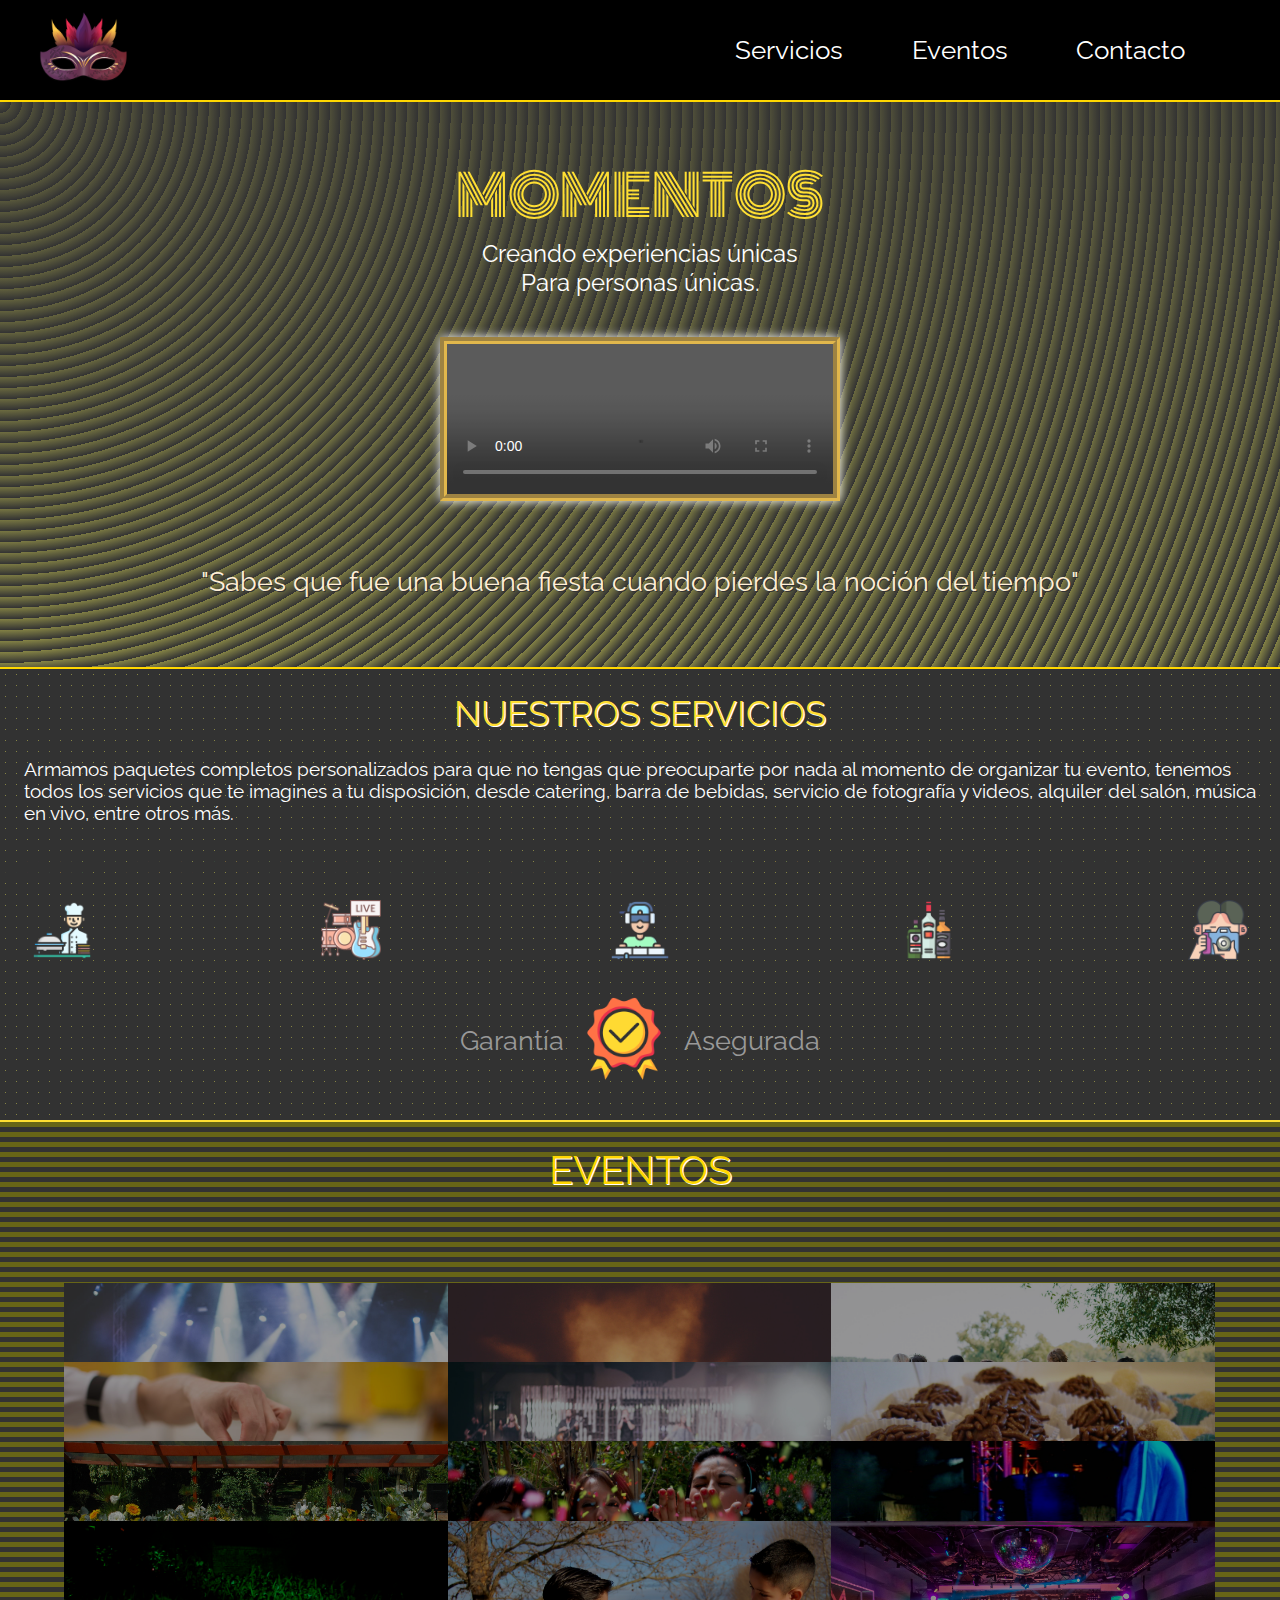
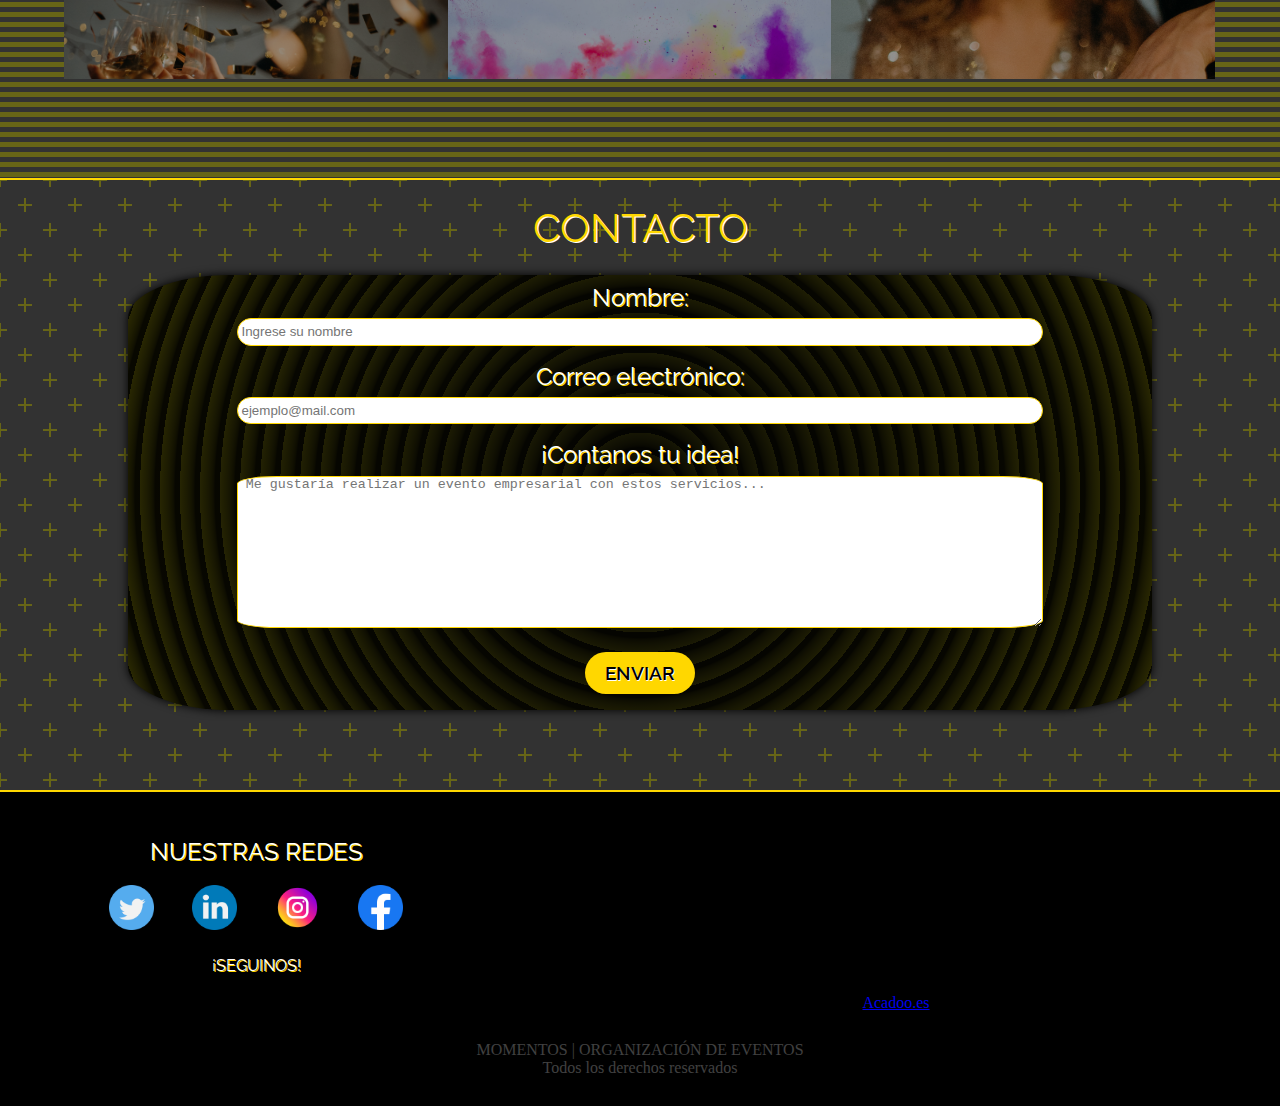
==== commit 7c69e7ab: "I think I fix the fcking up-footer" ====
--- a/index.html
+++ b/index.html
@@ -46,7 +46,7 @@
             </div>
 
             <div class="services-box">
-                <p>Armamos paquetes completos personalizados para que no tengas que preocuparte por nada al momento de organizar tu evento, tenemos todos los servicios que te imagines a tu disposición, desde catering, barra de bebidas, servicio de fotografía y videos, alquiler del salón, música en vivo, entre otros más.</p>
+                <p id="services-description2">Armamos paquetes completos personalizados para que no tengas que preocuparte por nada al momento de organizar tu evento, tenemos todos los servicios que te imagines a tu disposición, desde catering, barra de bebidas, servicio de fotografía y videos, alquiler del salón, música en vivo, entre otros más.</p>
 
                 <div class="services-img">
                     <img src="img/catering_icon.png" alt="Icono del servicio de catering">
@@ -124,26 +124,28 @@
         <div class="contact-container" id="contact">
             <div class="contact-titles">
                 <h2>CONTACTO</h2>
-            </div>   
-
-            <form action="" class="form">
-                <div>
-                    <label for="name">Nombre:</label>
-                    <input type="text" placeholder=" Ingrese su nombre" id="name">
-                </div>
-
-                <div>
-                    <label for="email">Correo electrónico:</label>
-                    <input type="email" placeholder=" ejemplo@mail.com" id="email">
-                </div>
-
-                <div>
-                    <label for="textarea">¡Contanos tu idea!</label>
-                    <textarea name="" id="" cols="30" rows="10" placeholder=" Me gustaría realizar un evento empresarial con estos servicios..."></textarea>
-                </div>
-
-                <button>ENVIAR</button>
-            </form>
+            </div>
+            
+            <div class="contact-box">
+                <form class="form">
+                    <div>
+                        <label for="name">Nombre:</label>
+                        <input type="text" placeholder=" Ingrese su nombre" id="name">
+                    </div>
+    
+                    <div>
+                        <label for="email">Correo electrónico:</label>
+                        <input type="email" placeholder=" ejemplo@mail.com" id="email">
+                    </div>
+    
+                    <div>
+                        <label for="textarea">¡Contanos tu idea!</label>
+                        <textarea name="" id="" cols="30" rows="10" placeholder=" Me gustaría realizar un evento empresarial con estos servicios..."></textarea>
+                    </div>
+    
+                    <button>ENVIAR</button>
+                </form>
+            </div>
         </div>
     </main>
     
--- a/styles.css
+++ b/styles.css
@@ -422,7 +422,7 @@
   -webkit-box-align: center;
       -ms-flex-align: center;
           align-items: center;
-  height: 100vh;
+  padding-bottom: 5rem;
   width: 100%;
   background-color: #323232;
   opacity: 1;
@@ -450,9 +450,19 @@
   text-shadow: 1px 1px white;
 }
 
+.contact-box {
+  margin: 0 auto;
+  display: -webkit-box;
+  display: -ms-flexbox;
+  display: flex;
+  -webkit-box-pack: center;
+      -ms-flex-pack: center;
+          justify-content: center;
+}
+
 .form {
   border-radius: 10%;
-  width: 80%;
+  width: 80vw;
   display: -webkit-box;
   display: -ms-flexbox;
   display: flex;
@@ -512,16 +522,25 @@
 }
 
 .form button {
-  width: 35%;
-  height: 2.4rem;
+  cursor: pointer;
+  padding: 10px 20px;
   margin-bottom: 1rem;
   border-radius: 3rem;
+  border: none;
   font-family: Raleway;
   font-size: 1.2rem;
   color: black;
   font-weight: 600;
   text-shadow: 1px 1px white;
   background-color: #FFD700;
+}
+
+.form button:hover {
+  background-color: #14213d;
+  -webkit-box-shadow: none;
+          box-shadow: none;
+  color: #fff;
+  text-shadow: 1px 1px #FFD700;
 }
 
 .footer {
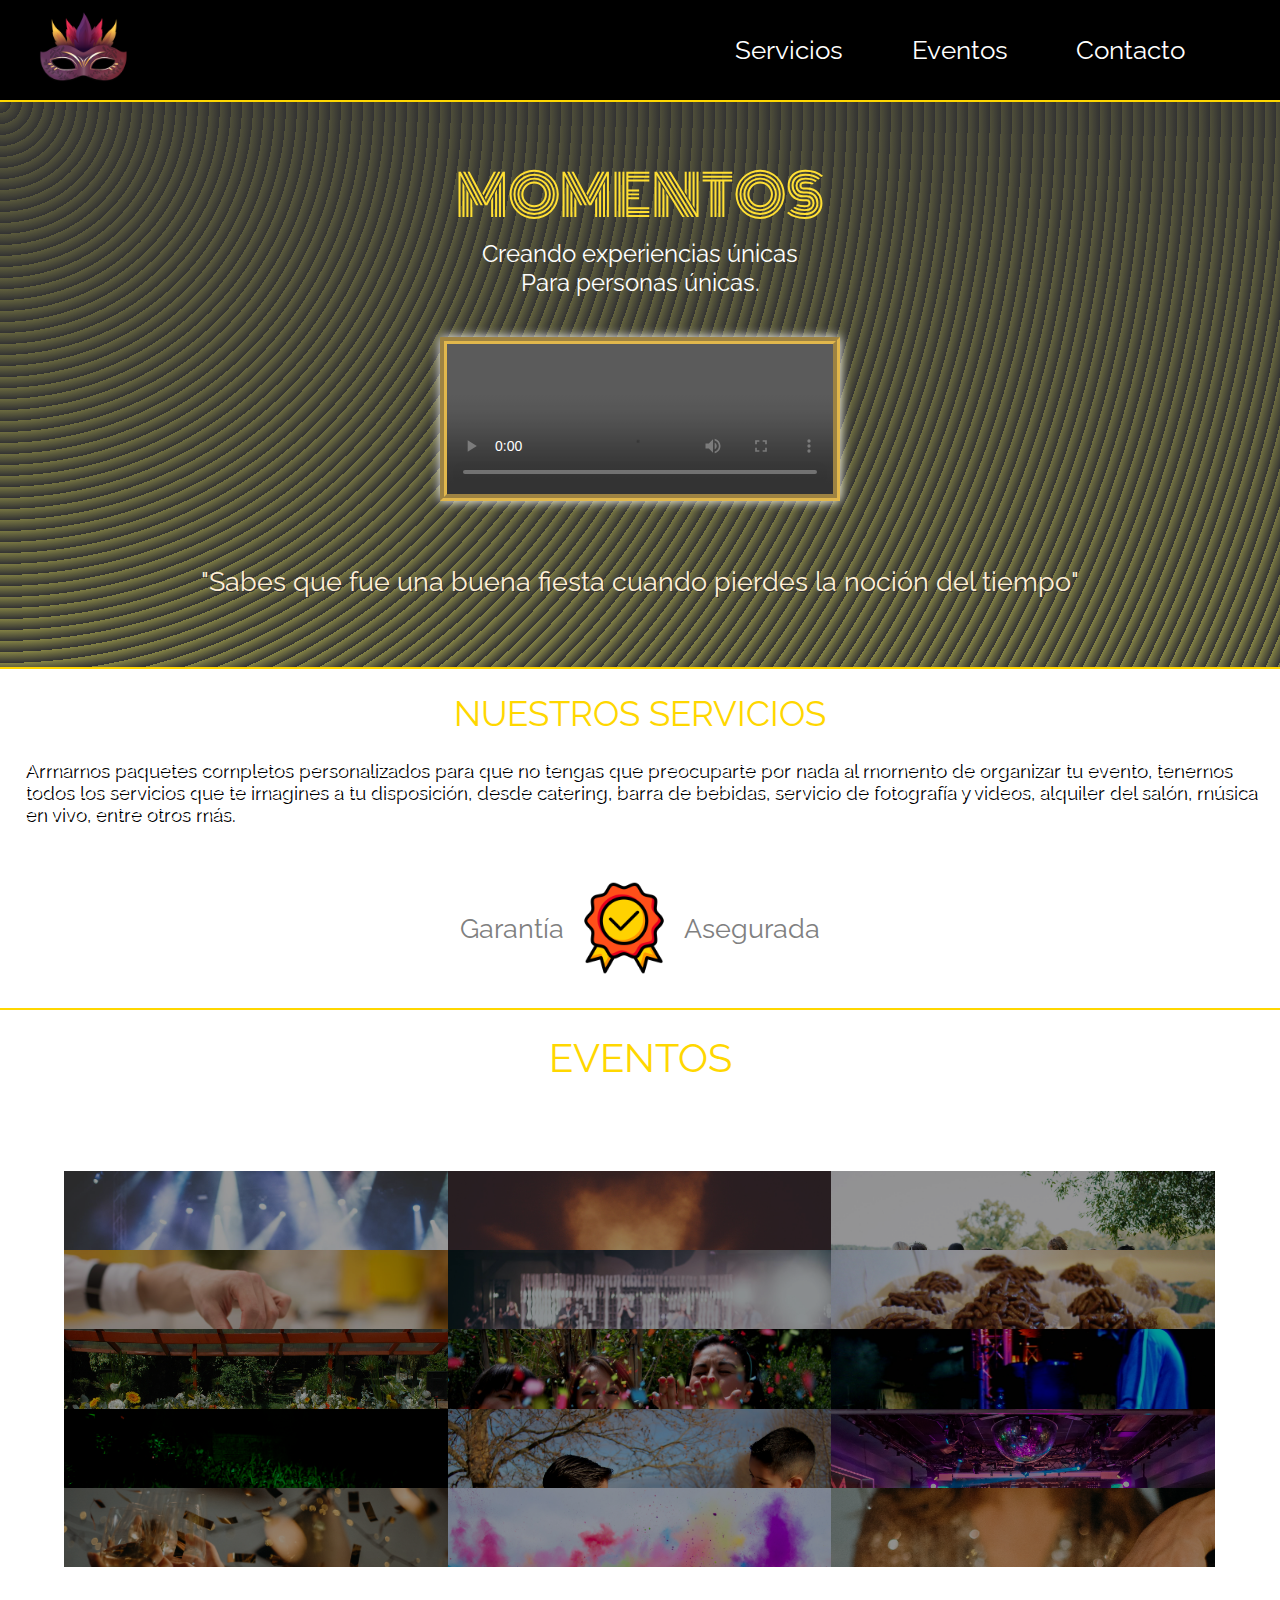
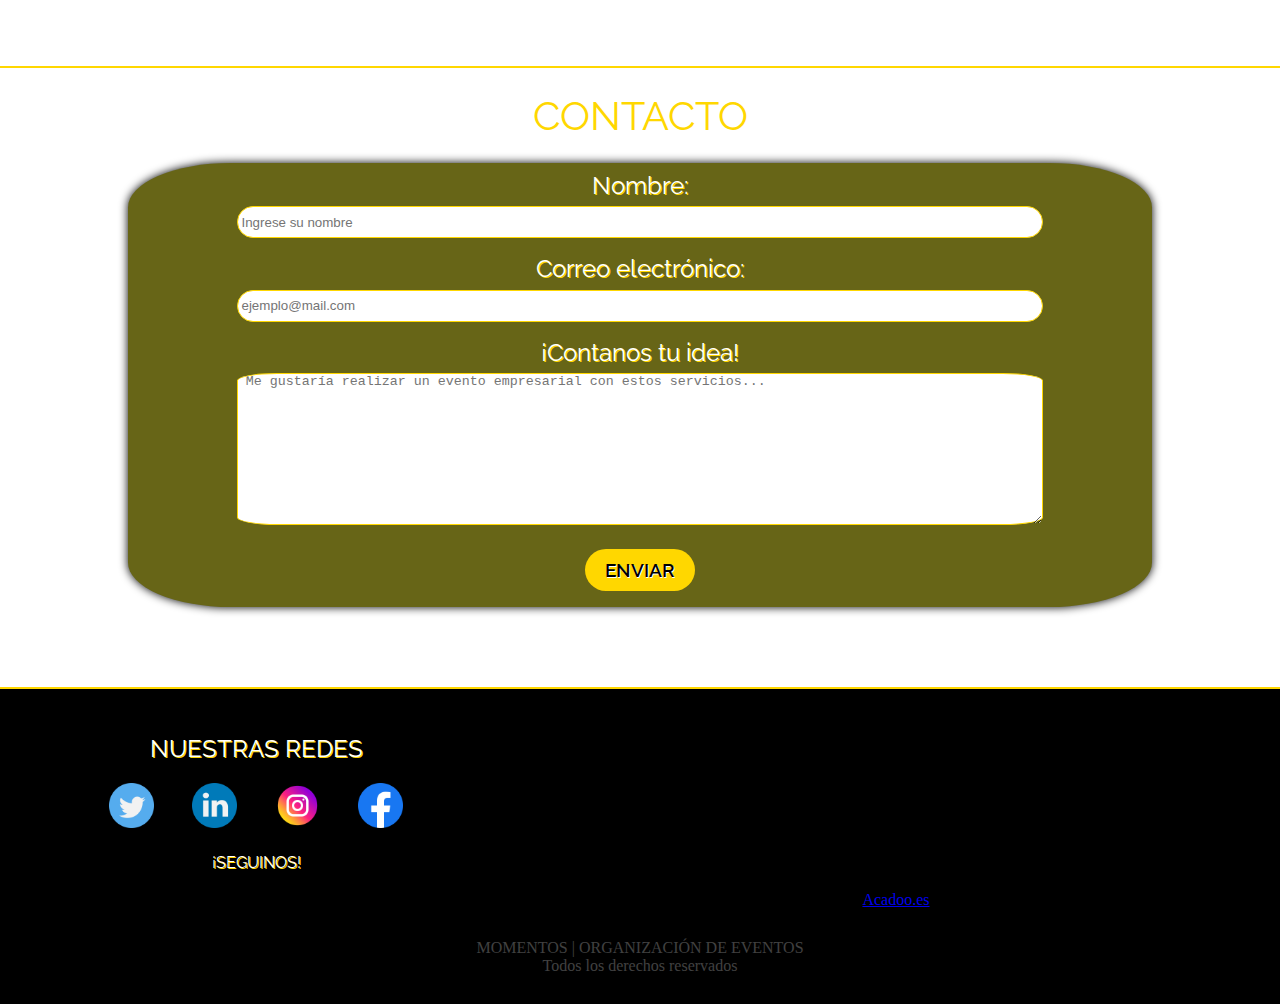
==== commit d92c2b86: "redisegning backgrounds" ====
--- a/index.html
+++ b/index.html
@@ -46,9 +46,9 @@
             </div>
 
             <div class="services-box">
-                <p id="services-description2">Armamos paquetes completos personalizados para que no tengas que preocuparte por nada al momento de organizar tu evento, tenemos todos los servicios que te imagines a tu disposición, desde catering, barra de bebidas, servicio de fotografía y videos, alquiler del salón, música en vivo, entre otros más.</p>
+                <!-- <p id="services-description2">Armamos paquetes completos personalizados para que no tengas que preocuparte por nada al momento de organizar tu evento, tenemos todos los servicios que te imagines a tu disposición, desde catering, barra de bebidas, servicio de fotografía y videos, alquiler del salón, música en vivo, entre otros más.</p> -->
 
-                <div class="services-img">
+                <!-- <div class="services-img">
                     <img src="img/catering_icon.png" alt="Icono del servicio de catering">
     
                     <img src="img/band_icon.png" alt="Icono del servicio de banda musical">
@@ -59,7 +59,7 @@
                     <img src="img/drinks_icon.png" alt="Icono del servicio de bebidas">
     
                     <img src="img/photography_icon.png" alt="Icono del servicio de fotografía y video">
-                </div>
+                </div> -->
     
                 <div class="services-guarantee">
                     <p>Garantía</p>
--- a/styles.css
+++ b/styles.css
@@ -159,10 +159,7 @@
 
 .services-container {
   width: 100%;
-  background-color: #000000;
-  opacity: 0.8;
-  background-image: radial-gradient(#676517 0.55px, #000000 0.55px);
-  background-size: 11px 11px;
+  background-color: white;
   border-bottom: 2px solid #FFD700;
 }
 
@@ -261,11 +258,7 @@
 
 .events-container {
   width: 100%;
-  background-color: #323232;
-  opacity: 1;
-  background-image: -webkit-gradient(linear, left bottom, left top, color-stop(50%, #323232), color-stop(50%, #676517));
-  background-image: linear-gradient(0deg, #323232 50%, #676517 50%);
-  background-size: 10px 10px;
+  background-color: white;
   border-bottom: 2px solid #FFD700;
 }
 
@@ -424,10 +417,6 @@
           align-items: center;
   padding-bottom: 5rem;
   width: 100%;
-  background-color: #323232;
-  opacity: 1;
-  background: radial-gradient(circle, transparent 20%, #323232 20%, #323232 80%, transparent 80%, transparent), radial-gradient(circle, transparent 20%, #323232 20%, #323232 80%, transparent 80%, transparent) 25px 25px, linear-gradient(#676517 2px, transparent 2px) 0 -1px, linear-gradient(90deg, #676517 2px, #323232 2px) -1px 0;
-  background-size: 50px 50px, 50px 50px, 25px 25px, 25px 25px;
   border-bottom: 2px solid #FFD700;
 }
 
@@ -476,8 +465,6 @@
   -webkit-box-shadow: 0 0 10px black;
           box-shadow: 0 0 10px black;
   background-color: #676517;
-  background-image: radial-gradient(circle at center center, #323232, #676517), repeating-radial-gradient(circle at center center, #323232, #323232, 10px, transparent 20px, transparent 10px);
-  background-blend-mode: multiply;
 }
 
 .form div {
@@ -498,7 +485,7 @@
 
 .form div input {
   border-radius: 5rem;
-  height: 1.7rem;
+  height: 2rem;
   width: 80%;
   background-color: none;
   border: none;
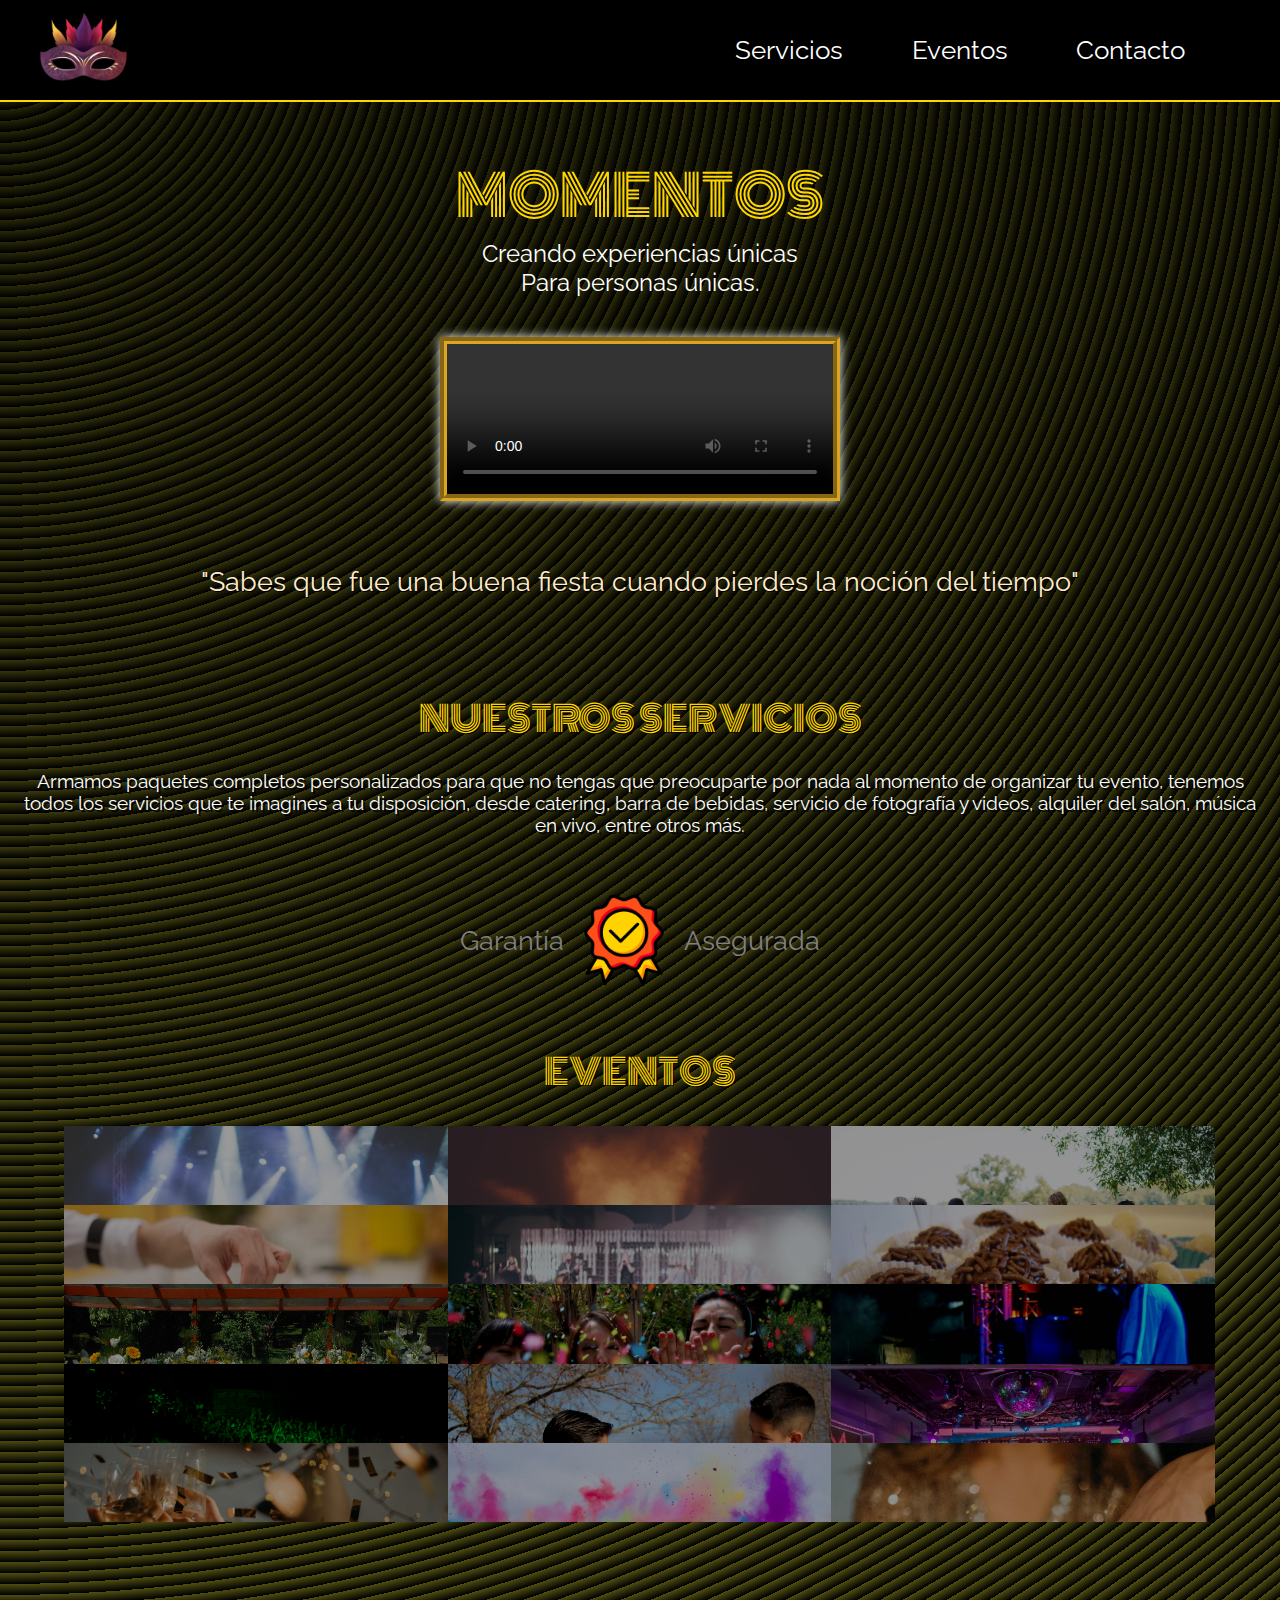
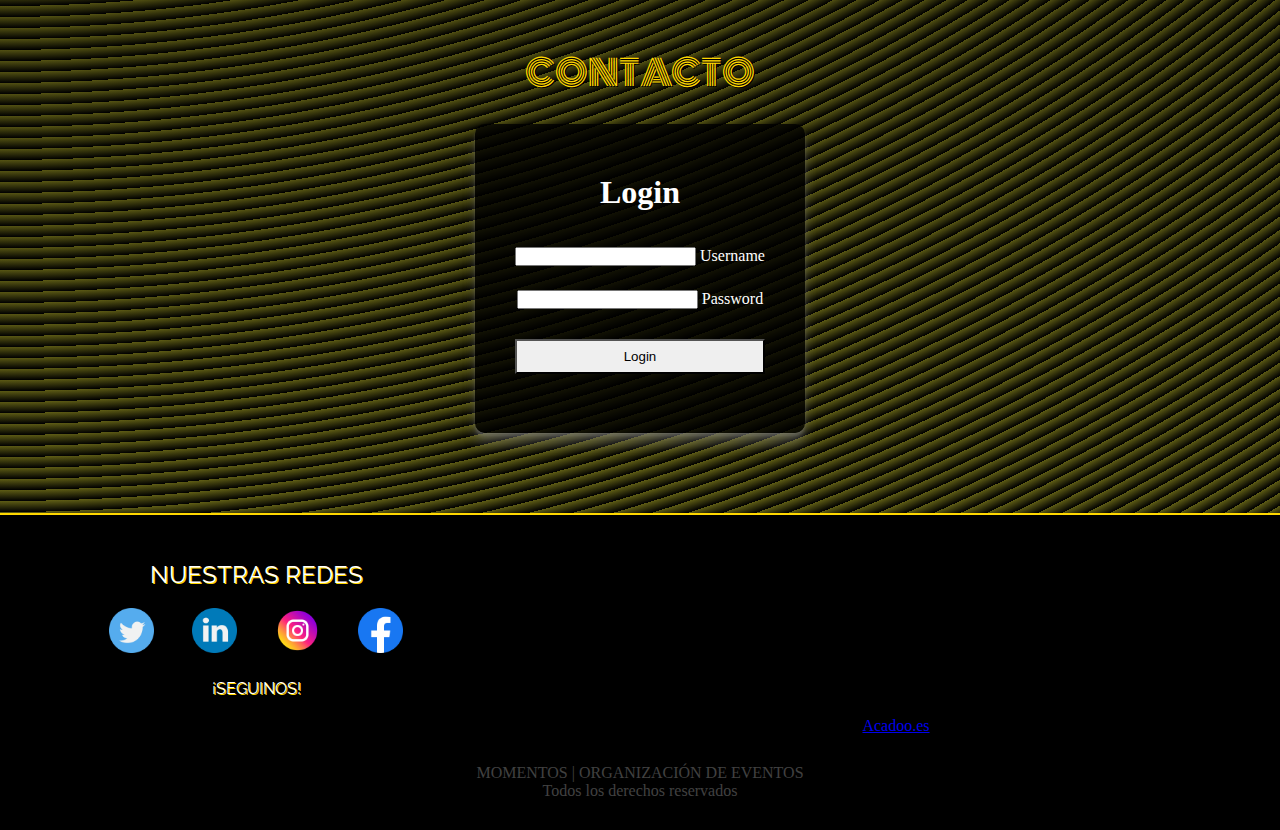
==== commit e2743231: "working on form" ====
--- a/index.html
+++ b/index.html
@@ -41,10 +41,11 @@
         <!-- Sección servicios  -->
         <div class="services-container" id="services">
             <div class="services-titles">
-                <h2>NUESTROS SERVICIOS</h2>
+                <h2>NUESTROS  SERVICIOS</h2>
                 <p id="#services-description">Armamos paquetes completos personalizados para que no tengas que preocuparte por nada al momento de organizar tu evento, tenemos todos los servicios que te imagines a tu disposición, desde catering, barra de bebidas, servicio de fotografía y videos, alquiler del salón, música en vivo, entre otros más.</p>
             </div>
 
+            <!-- Poner un icon carrusel con los servicios  -->
             <div class="services-box">
                 <!-- <p id="services-description2">Armamos paquetes completos personalizados para que no tengas que preocuparte por nada al momento de organizar tu evento, tenemos todos los servicios que te imagines a tu disposición, desde catering, barra de bebidas, servicio de fotografía y videos, alquiler del salón, música en vivo, entre otros más.</p> -->
 
@@ -126,26 +127,19 @@
                 <h2>CONTACTO</h2>
             </div>
             
-            <div class="contact-box">
-                <form class="form">
-                    <div>
-                        <label for="name">Nombre:</label>
-                        <input type="text" placeholder=" Ingrese su nombre" id="name">
-                    </div>
-    
-                    <div>
-                        <label for="email">Correo electrónico:</label>
-                        <input type="email" placeholder=" ejemplo@mail.com" id="email">
-                    </div>
-    
-                    <div>
-                        <label for="textarea">¡Contanos tu idea!</label>
-                        <textarea name="" id="" cols="30" rows="10" placeholder=" Me gustaría realizar un evento empresarial con estos servicios..."></textarea>
-                    </div>
-    
-                    <button>ENVIAR</button>
-                </form>
-            </div>
+            <!-- Cambiar form  -->
+            <form class="login-form" action="javascript:void(0);">
+                <h1>Login</h1>
+                <div class="form-input-material">
+                  <input type="text" name="username" id="username" placeholder=" " autocomplete="off" class="form-control-material" required />
+                  <label for="username">Username</label>
+                </div>
+                <div class="form-input-material">
+                  <input type="password" name="password" id="password" placeholder=" " autocomplete="off" class="form-control-material" required />
+                  <label for="password">Password</label>
+                </div>
+                <button type="submit" class="btn btn-primary btn-ghost">Login</button>
+              </form>
         </div>
     </main>
     
--- a/styles.css
+++ b/styles.css
@@ -10,9 +10,13 @@
   scroll-behavior: smooth;
 }
 
+body {
+  background-color: #000000;
+  background-image: repeating-radial-gradient(circle at 0 0, transparent 0, #000000 11px), repeating-linear-gradient(#67651755, #676517);
+}
+
 header {
   width: 100%;
-  border-bottom: 2px solid #FFD700;
 }
 
 .navbar {
@@ -89,9 +93,6 @@
   -webkit-box-pack: center;
       -ms-flex-pack: center;
           justify-content: center;
-  background-color: #000000;
-  opacity: 0.8;
-  background-image: repeating-radial-gradient(circle at 0 0, transparent 0, #000000 11px), repeating-linear-gradient(#67651755, #676517);
 }
 
 .hero-title {
@@ -159,8 +160,6 @@
 
 .services-container {
   width: 100%;
-  background-color: white;
-  border-bottom: 2px solid #FFD700;
 }
 
 .services-titles {
@@ -184,10 +183,11 @@
   padding: 1.5rem;
   padding-bottom: 0px;
   font-size: 2.2rem;
-  font-family: Raleway;
-  font-weight: 400;
+  font-family: Monoton;
+  font-weight: 100;
   color: #FFD700;
-  text-shadow: 1px 1px white;
+  text-shadow: 1px 1px black;
+  text-align: center;
 }
 
 .services-titles p {
@@ -196,6 +196,7 @@
   font-size: 1.2rem;
   font-family: Raleway;
   text-shadow: 2px 2px black;
+  text-align: center;
 }
 
 .services-img {
@@ -258,8 +259,6 @@
 
 .events-container {
   width: 100%;
-  background-color: white;
-  border-bottom: 2px solid #FFD700;
 }
 
 .events-titles {
@@ -275,11 +274,11 @@
 .events-titles h2 {
   padding: 1.5rem;
   padding-bottom: 0px;
-  font-size: 2.5rem;
-  font-family: Raleway;
-  font-weight: 400;
+  font-size: 2.2rem;
+  font-family: Monoton;
+  font-weight: 100;
   color: #FFD700;
-  text-shadow: 1px 1px white;
+  text-shadow: 1px 1px black;
 }
 
 .container {
@@ -301,10 +300,10 @@
   display: flex;
   width: 90vw;
   height: 80vh;
-  margin-top: 10vh;
+  margin-top: 3vh;
   margin-left: auto;
   margin-right: auto;
-  margin-bottom: 10vh;
+  margin-bottom: 5vh;
 }
 
 .top ul {
@@ -417,7 +416,6 @@
           align-items: center;
   padding-bottom: 5rem;
   width: 100%;
-  border-bottom: 2px solid #FFD700;
 }
 
 .contact-titles {
@@ -432,11 +430,11 @@
 
 .contact-titles h2 {
   padding: 1.5rem;
-  font-size: 2.5rem;
-  font-family: Raleway;
-  font-weight: 400;
+  font-size: 2.2rem;
+  font-family: Monoton;
+  font-weight: 100;
   color: #FFD700;
-  text-shadow: 1px 1px white;
+  text-shadow: 1px 1px black;
 }
 
 .contact-box {
@@ -449,9 +447,7 @@
           justify-content: center;
 }
 
-.form {
-  border-radius: 10%;
-  width: 80vw;
+.contact-form {
   display: -webkit-box;
   display: -ms-flexbox;
   display: flex;
@@ -462,13 +458,55 @@
   -webkit-box-align: center;
       -ms-flex-align: center;
           align-items: center;
-  -webkit-box-shadow: 0 0 10px black;
-          box-shadow: 0 0 10px black;
-  background-color: #676517;
-}
-
-.form div {
-  width: 100%;
+}
+
+.contact-form h4 {
+  text-align: center;
+  font-size: 2.5rem;
+  margin-bottom: 20px;
+}
+
+.btn {
+  padding: 8px 20px;
+  border-radius: 0;
+  overflow: hidden;
+}
+
+.btn::before {
+  position: absolute;
+  content: "";
+  top: 0;
+  left: 0;
+  width: 100%;
+  height: 100%;
+  background: linear-gradient(120deg, transparent, var(--primary-color), transparent);
+  -webkit-transform: translateX(-100%);
+          transform: translateX(-100%);
+  -webkit-transition: 0.6s;
+  transition: 0.6s;
+}
+
+.btn:hover {
+  background: transparent;
+  -webkit-box-shadow: 0 0 20px 10px rgba(51, 152, 219, 0.5);
+          box-shadow: 0 0 20px 10px rgba(51, 152, 219, 0.5);
+}
+
+.btn:hover::before {
+  -webkit-transform: translateX(100%);
+          transform: translateX(100%);
+}
+
+.form-input-material {
+  --input-default-border-color: white;
+  --input-border-bottom-color: white;
+}
+
+.form-input-material input {
+  color: white;
+}
+
+.login-form {
   display: -webkit-box;
   display: -ms-flexbox;
   display: flex;
@@ -476,58 +514,28 @@
   -webkit-box-direction: normal;
       -ms-flex-direction: column;
           flex-direction: column;
-  text-align: center;
-  -webkit-box-align: center;
-      -ms-flex-align: center;
-          align-items: center;
-  padding: 0.5rem;
-}
-
-.form div input {
-  border-radius: 5rem;
-  height: 2rem;
-  width: 80%;
-  background-color: none;
-  border: none;
-  border: #FFD700 1px solid;
-}
-
-.form div textarea {
-  width: 80%;
-  border: none;
-  border-radius: 5%;
-  margin-bottom: 1rem;
-  border: #FFD700 1px solid;
-}
-
-.form div label {
-  font-family: Raleway;
-  padding-bottom: 0.4rem;
-  font-size: 1.5rem;
+  -webkit-box-align: center;
+      -ms-flex-align: center;
+          align-items: center;
+  padding: 50px 40px;
   color: white;
-  text-shadow: 1px 1px #FFD700;
-}
-
-.form button {
-  cursor: pointer;
-  padding: 10px 20px;
-  margin-bottom: 1rem;
-  border-radius: 3rem;
-  border: none;
-  font-family: Raleway;
-  font-size: 1.2rem;
-  color: black;
-  font-weight: 600;
-  text-shadow: 1px 1px white;
-  background-color: #FFD700;
-}
-
-.form button:hover {
-  background-color: #14213d;
-  -webkit-box-shadow: none;
-          box-shadow: none;
-  color: #fff;
-  text-shadow: 1px 1px #FFD700;
+  background: rgba(0, 0, 0, 0.8);
+  border-radius: 10px;
+  -webkit-box-shadow: 0 0.4px 0.4px rgba(128, 128, 128, 0.109), 0 1px 1px rgba(128, 128, 128, 0.155), 0 2.1px 2.1px rgba(128, 128, 128, 0.195), 0 4.4px 4.4px rgba(128, 128, 128, 0.241), 0 12px 12px rgba(128, 128, 128, 0.35);
+          box-shadow: 0 0.4px 0.4px rgba(128, 128, 128, 0.109), 0 1px 1px rgba(128, 128, 128, 0.155), 0 2.1px 2.1px rgba(128, 128, 128, 0.195), 0 4.4px 4.4px rgba(128, 128, 128, 0.241), 0 12px 12px rgba(128, 128, 128, 0.35);
+}
+
+.login-form h1 {
+  margin: 0 0 24px 0;
+}
+
+.login-form .form-input-material {
+  margin: 12px 0;
+}
+
+.login-form .btn {
+  width: 100%;
+  margin: 18px 0 9px 0;
 }
 
 .footer {
@@ -535,6 +543,7 @@
   bottom: 0;
   width: 100%;
   background-color: #000;
+  border-top: 2px solid #FFD700;
 }
 
 .footer-media {
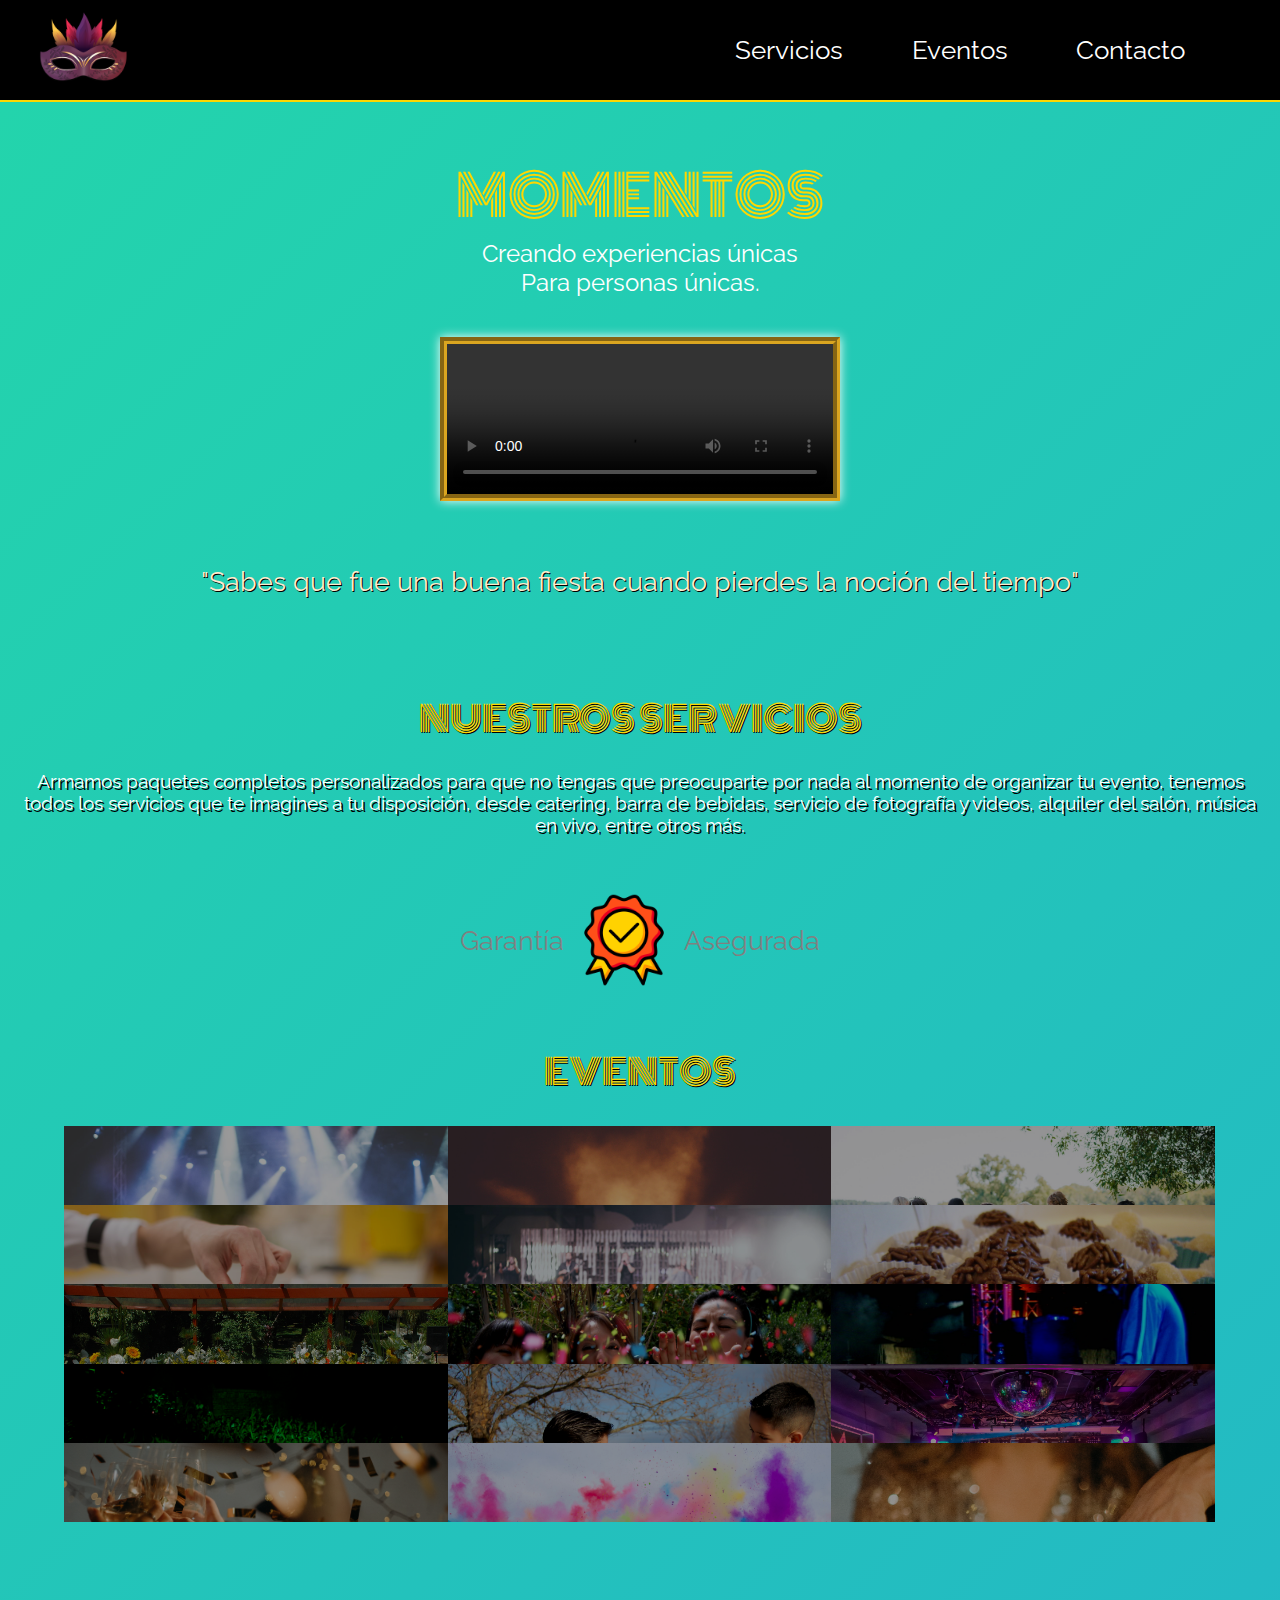
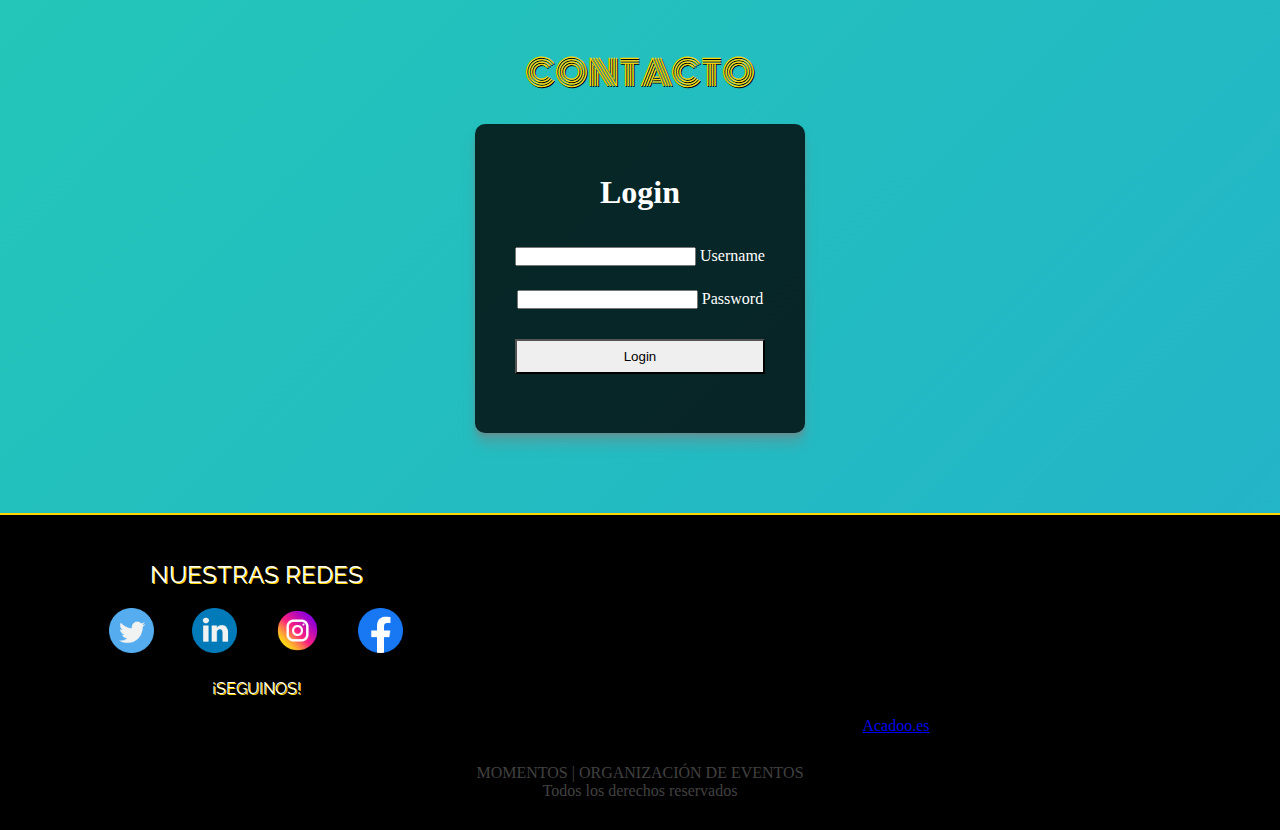
==== commit 4d3bc303: "Testing backgrounds" ====
--- a/index.html
+++ b/index.html
@@ -68,10 +68,6 @@
                     <img src="img/guarantee.png" alt="Icono de garantía asegurada">
                     
                     <p>Asegurada</p>
-                </div>
-
-                <div class="dj">
-                    <img src="img/dj-human" alt="">
                 </div>
             </div>
         </div>
--- a/styles.css
+++ b/styles.css
@@ -11,8 +11,34 @@
 }
 
 body {
-  background-color: #000000;
-  background-image: repeating-radial-gradient(circle at 0 0, transparent 0, #000000 11px), repeating-linear-gradient(#67651755, #676517);
+  background: linear-gradient(-45deg, #ee7752, #e73c7e, #23a6d5, #23d5ab);
+  background-size: 400% 400%;
+  -webkit-animation: gradient 15s ease infinite;
+          animation: gradient 15s ease infinite;
+}
+
+@-webkit-keyframes gradient {
+  0% {
+    background-position: 0% 50%;
+  }
+  50% {
+    background-position: 100% 50%;
+  }
+  100% {
+    background-position: 0% 50%;
+  }
+}
+
+@keyframes gradient {
+  0% {
+    background-position: 0% 50%;
+  }
+  50% {
+    background-position: 100% 50%;
+  }
+  100% {
+    background-position: 0% 50%;
+  }
 }
 
 header {
@@ -816,9 +842,6 @@
     font-size: 1.7rem;
     font-family: Raleway;
     text-shadow: 2px 2px black;
-  }
-  .services-titles p {
-    display: none;
   }
   .services-img {
     -ms-grid-row: 3;
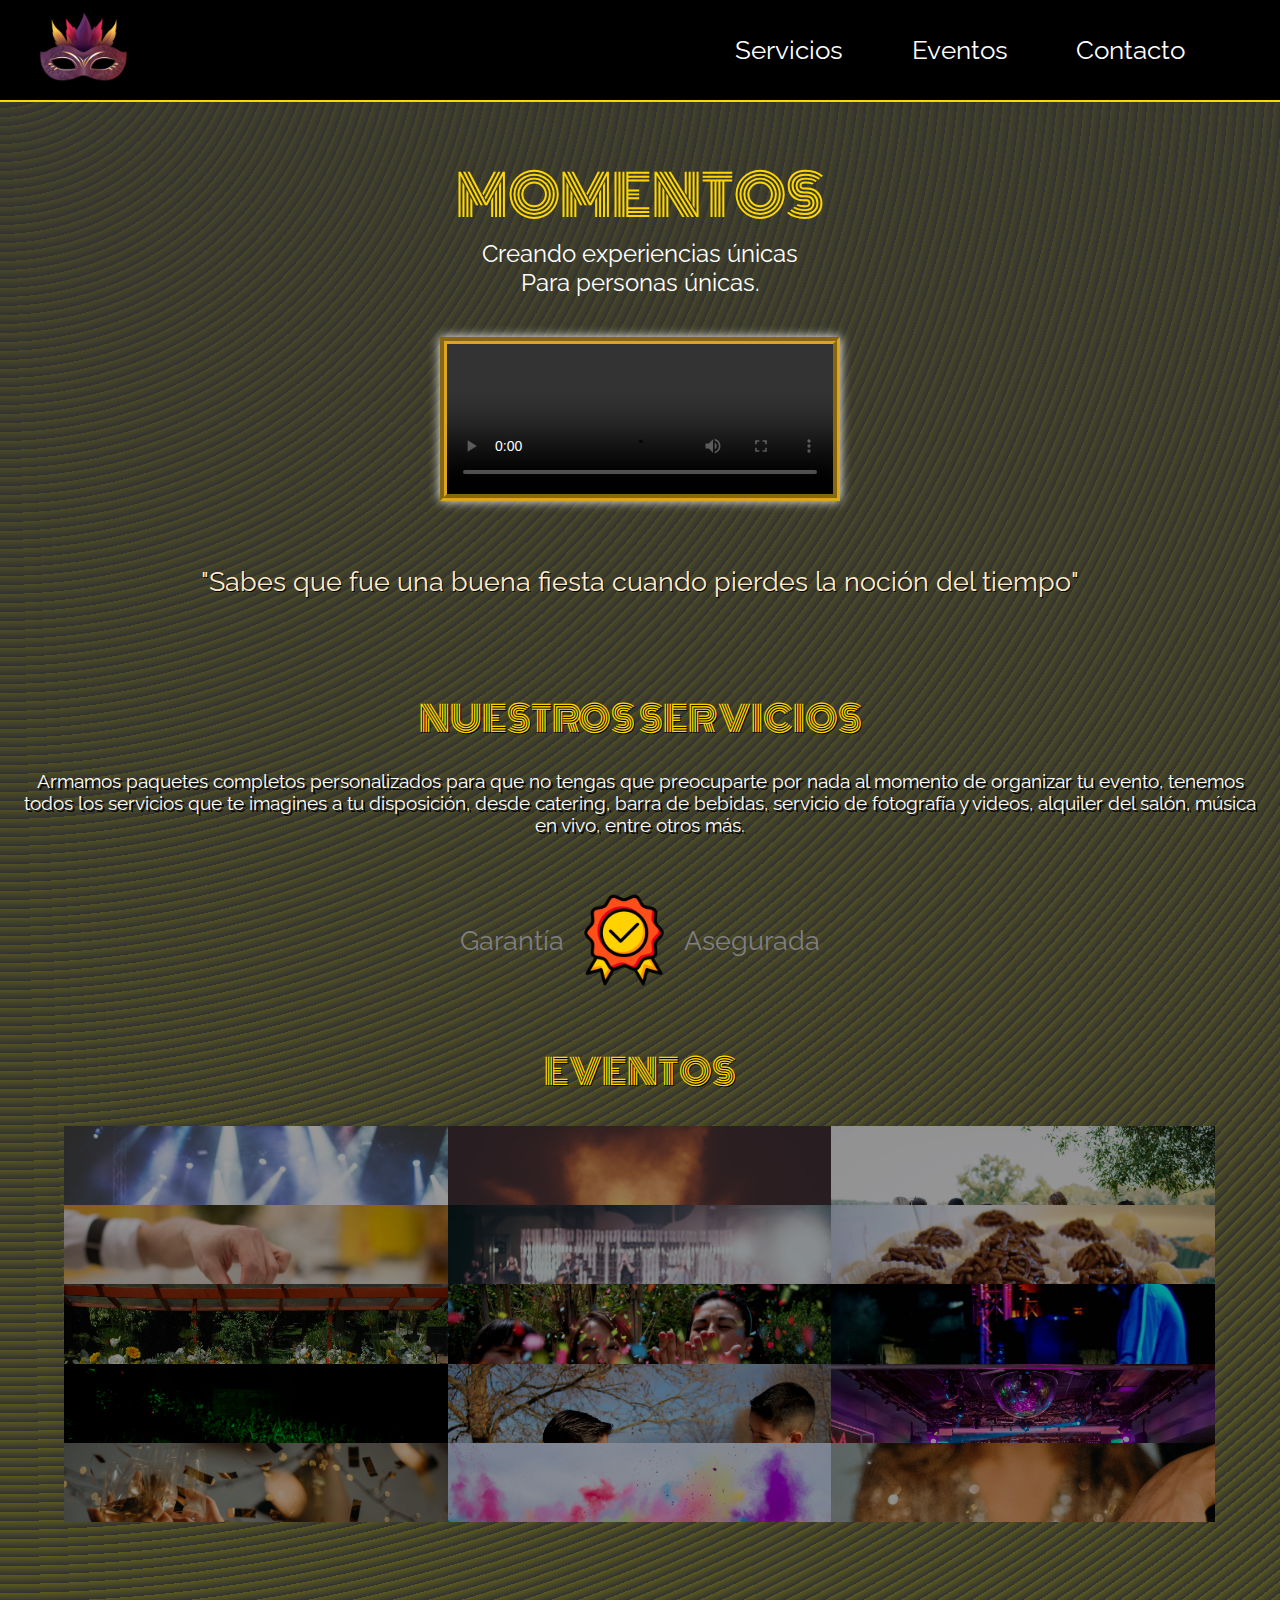
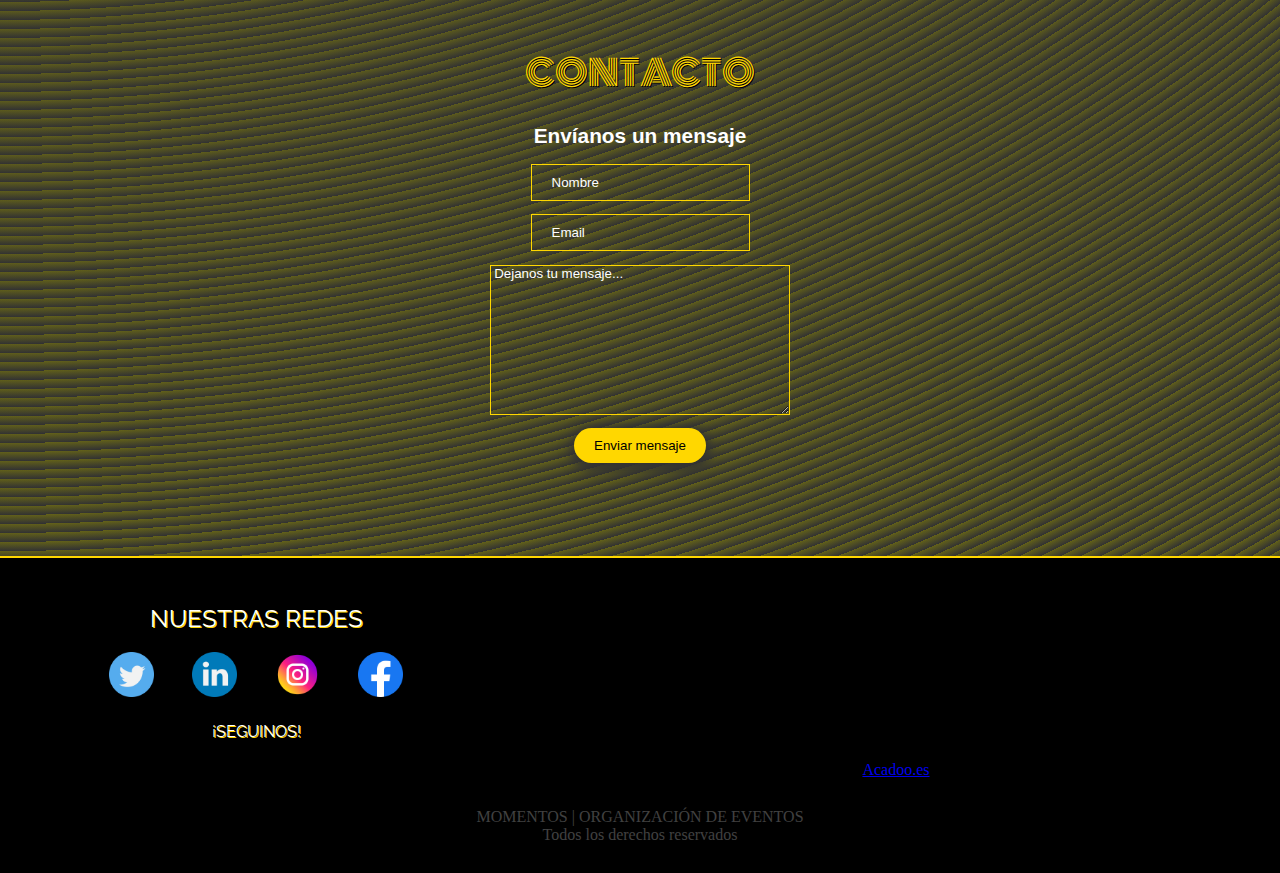
==== commit ed7cd531: "form changed" ====
--- a/index.html
+++ b/index.html
@@ -46,22 +46,7 @@
             </div>
 
             <!-- Poner un icon carrusel con los servicios  -->
-            <div class="services-box">
-                <!-- <p id="services-description2">Armamos paquetes completos personalizados para que no tengas que preocuparte por nada al momento de organizar tu evento, tenemos todos los servicios que te imagines a tu disposición, desde catering, barra de bebidas, servicio de fotografía y videos, alquiler del salón, música en vivo, entre otros más.</p> -->
-
-                <!-- <div class="services-img">
-                    <img src="img/catering_icon.png" alt="Icono del servicio de catering">
-    
-                    <img src="img/band_icon.png" alt="Icono del servicio de banda musical">
-    
-    
-                    <img src="img/dj_icon.png" alt="Icono del servicio de Disc Jockey">
-    
-                    <img src="img/drinks_icon.png" alt="Icono del servicio de bebidas">
-    
-                    <img src="img/photography_icon.png" alt="Icono del servicio de fotografía y video">
-                </div> -->
-    
+            <div class="services-box">     
                 <div class="services-guarantee">
                     <p>Garantía</p>
     
@@ -95,7 +80,6 @@
                         <li><a href="#img_13"><img src="img/evento13.jpg"></a></li>
                         <li><a href="#img_14"><img src="img/evento14.jpg"></a></li>
                         <li><a href="#img_15"><img src="img/evento15.jpg"></a></li>
-                        <!-- <li><a href="#img_16"><img src="img/evento16.jpg"></a></li> -->
                     </ul>
                     
                     <a href="#_1" class="lightbox trans" id="img_1"><img src="img/evento1.jpg" alt="Imagen de concierto"></a>
@@ -113,7 +97,6 @@
                     <a href="#_13" class="lightbox trans" id="img_13"><img src="img/evento13.jpg" alt="Imagen de personas brindando con copas en evento"></a>
                     <a href="#_14" class="lightbox trans" id="img_14"><img src="img/evento14.jpg" alt="Imagen de fiesta de colores al aire libre"></a>
                     <a href="#_15" class="lightbox trans" id="img_15"><img src="img/evento15.jpg" alt="Imagen de personas brindando mientras se sirven champagne"></a>
-                    <!-- <a href="#_16" class="lightbox trans" id="img_16"><img src="img/evento16.jpg"></a> -->
                 </div>
             </div>
         </div>
@@ -123,19 +106,17 @@
                 <h2>CONTACTO</h2>
             </div>
             
-            <!-- Cambiar form  -->
-            <form class="login-form" action="javascript:void(0);">
-                <h1>Login</h1>
-                <div class="form-input-material">
-                  <input type="text" name="username" id="username" placeholder=" " autocomplete="off" class="form-control-material" required />
-                  <label for="username">Username</label>
-                </div>
-                <div class="form-input-material">
-                  <input type="password" name="password" id="password" placeholder=" " autocomplete="off" class="form-control-material" required />
-                  <label for="password">Password</label>
-                </div>
-                <button type="submit" class="btn btn-primary btn-ghost">Login</button>
-              </form>
+            <form class="form">
+                <legend><h4>Envíanos un mensaje</h4></legend>
+
+                <input type="text" placeholder="Nombre">
+                <input type="email" placeholder="Email">
+                <textarea name="" id="">Dejanos tu mensaje...</textarea>
+
+                <button class="btn-submit">
+                    Enviar mensaje
+                </button>
+            </form>
         </div>
     </main>
     
--- a/styles.css
+++ b/styles.css
@@ -11,34 +11,9 @@
 }
 
 body {
-  background: linear-gradient(-45deg, #ee7752, #e73c7e, #23a6d5, #23d5ab);
-  background-size: 400% 400%;
-  -webkit-animation: gradient 15s ease infinite;
-          animation: gradient 15s ease infinite;
-}
-
-@-webkit-keyframes gradient {
-  0% {
-    background-position: 0% 50%;
-  }
-  50% {
-    background-position: 100% 50%;
-  }
-  100% {
-    background-position: 0% 50%;
-  }
-}
-
-@keyframes gradient {
-  0% {
-    background-position: 0% 50%;
-  }
-  50% {
-    background-position: 100% 50%;
-  }
-  100% {
-    background-position: 0% 50%;
-  }
+  background-color: #323232;
+  opacity: 1;
+  background-image: repeating-radial-gradient(circle at 0 0, transparent 0, #323232 9px), repeating-linear-gradient(#67651755, #676517);
 }
 
 header {
@@ -463,17 +438,7 @@
   text-shadow: 1px 1px black;
 }
 
-.contact-box {
-  margin: 0 auto;
-  display: -webkit-box;
-  display: -ms-flexbox;
-  display: flex;
-  -webkit-box-pack: center;
-      -ms-flex-pack: center;
-          justify-content: center;
-}
-
-.contact-form {
+.form {
   display: -webkit-box;
   display: -ms-flexbox;
   display: flex;
@@ -484,84 +449,71 @@
   -webkit-box-align: center;
       -ms-flex-align: center;
           align-items: center;
-}
-
-.contact-form h4 {
+  width: 50vw;
+  margin: 0rem 2rem;
+}
+
+.form h4 {
+  width: 100%;
+  color: #fff;
   text-align: center;
-  font-size: 2.5rem;
-  margin-bottom: 20px;
-}
-
-.btn {
-  padding: 8px 20px;
-  border-radius: 0;
-  overflow: hidden;
-}
-
-.btn::before {
-  position: absolute;
-  content: "";
-  top: 0;
-  left: 0;
-  width: 100%;
-  height: 100%;
-  background: linear-gradient(120deg, transparent, var(--primary-color), transparent);
-  -webkit-transform: translateX(-100%);
-          transform: translateX(-100%);
-  -webkit-transition: 0.6s;
-  transition: 0.6s;
-}
-
-.btn:hover {
-  background: transparent;
-  -webkit-box-shadow: 0 0 20px 10px rgba(51, 152, 219, 0.5);
-          box-shadow: 0 0 20px 10px rgba(51, 152, 219, 0.5);
-}
-
-.btn:hover::before {
-  -webkit-transform: translateX(100%);
-          transform: translateX(100%);
-}
-
-.form-input-material {
-  --input-default-border-color: white;
-  --input-border-bottom-color: white;
-}
-
-.form-input-material input {
-  color: white;
-}
-
-.login-form {
-  display: -webkit-box;
-  display: -ms-flexbox;
-  display: flex;
-  -webkit-box-orient: vertical;
-  -webkit-box-direction: normal;
-      -ms-flex-direction: column;
-          flex-direction: column;
-  -webkit-box-align: center;
-      -ms-flex-align: center;
-          align-items: center;
-  padding: 50px 40px;
-  color: white;
-  background: rgba(0, 0, 0, 0.8);
-  border-radius: 10px;
-  -webkit-box-shadow: 0 0.4px 0.4px rgba(128, 128, 128, 0.109), 0 1px 1px rgba(128, 128, 128, 0.155), 0 2.1px 2.1px rgba(128, 128, 128, 0.195), 0 4.4px 4.4px rgba(128, 128, 128, 0.241), 0 12px 12px rgba(128, 128, 128, 0.35);
-          box-shadow: 0 0.4px 0.4px rgba(128, 128, 128, 0.109), 0 1px 1px rgba(128, 128, 128, 0.155), 0 2.1px 2.1px rgba(128, 128, 128, 0.195), 0 4.4px 4.4px rgba(128, 128, 128, 0.241), 0 12px 12px rgba(128, 128, 128, 0.35);
-}
-
-.login-form h1 {
-  margin: 0 0 24px 0;
-}
-
-.login-form .form-input-material {
-  margin: 12px 0;
-}
-
-.login-form .btn {
-  width: 100%;
-  margin: 18px 0 9px 0;
+  padding-bottom: 1rem;
+  font-size: 1.3rem;
+  font-family: 'Segoe UI', Tahoma, Geneva, Verdana, sans-serif;
+}
+
+.form ::-webkit-input-placeholder {
+  color: white;
+}
+
+.form :-ms-input-placeholder {
+  color: white;
+}
+
+.form ::-ms-input-placeholder {
+  color: white;
+}
+
+.form ::placeholder {
+  color: white;
+}
+
+.form input {
+  padding: 10px 20px;
+  margin-bottom: 1em;
+  background: none;
+  color: black;
+  border: 1px solid #FFD700;
+}
+
+.form textarea {
+  height: 150px;
+  max-height: 250px;
+  width: 300px;
+  max-width: 340px;
+  background: none;
+  color: white;
+  padding-left: 0.2rem;
+  font-family: 'Segoe UI', Tahoma, Geneva, Verdana, sans-serif;
+  border: 1px solid #FFD700;
+}
+
+.btn-submit {
+  padding: 10px 20px;
+  margin: 1em;
+  border: none;
+  background-color: #FFD700;
+  border-radius: 20px;
+  cursor: pointer;
+  -webkit-box-shadow: 1px 3px 11px 5px #323232;
+          box-shadow: 1px 3px 11px 5px #323232;
+}
+
+.btn-submit:hover {
+  background-color: #323232;
+  color: white;
+  -webkit-box-shadow: 1px 3px 11px 5px #FFD700;
+          box-shadow: 1px 3px 11px 5px #FFD700;
 }
 
 .footer {
